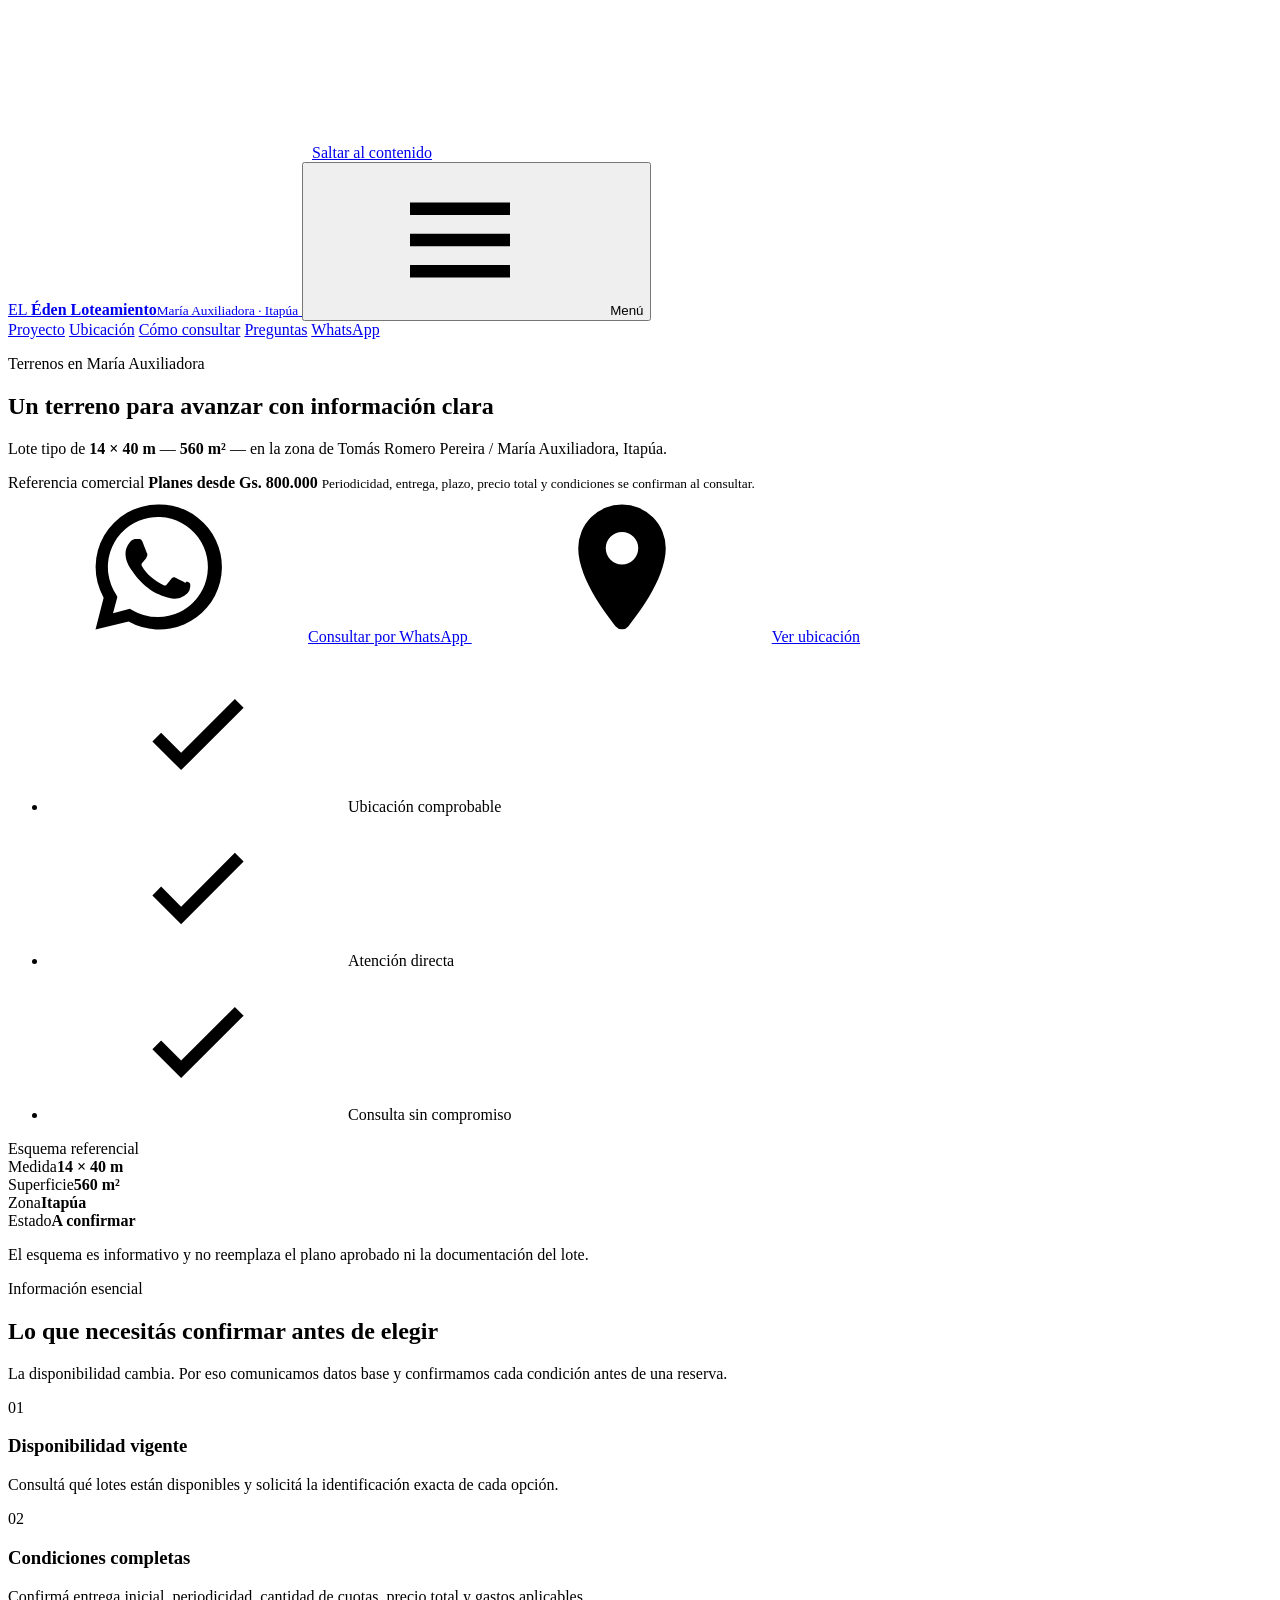
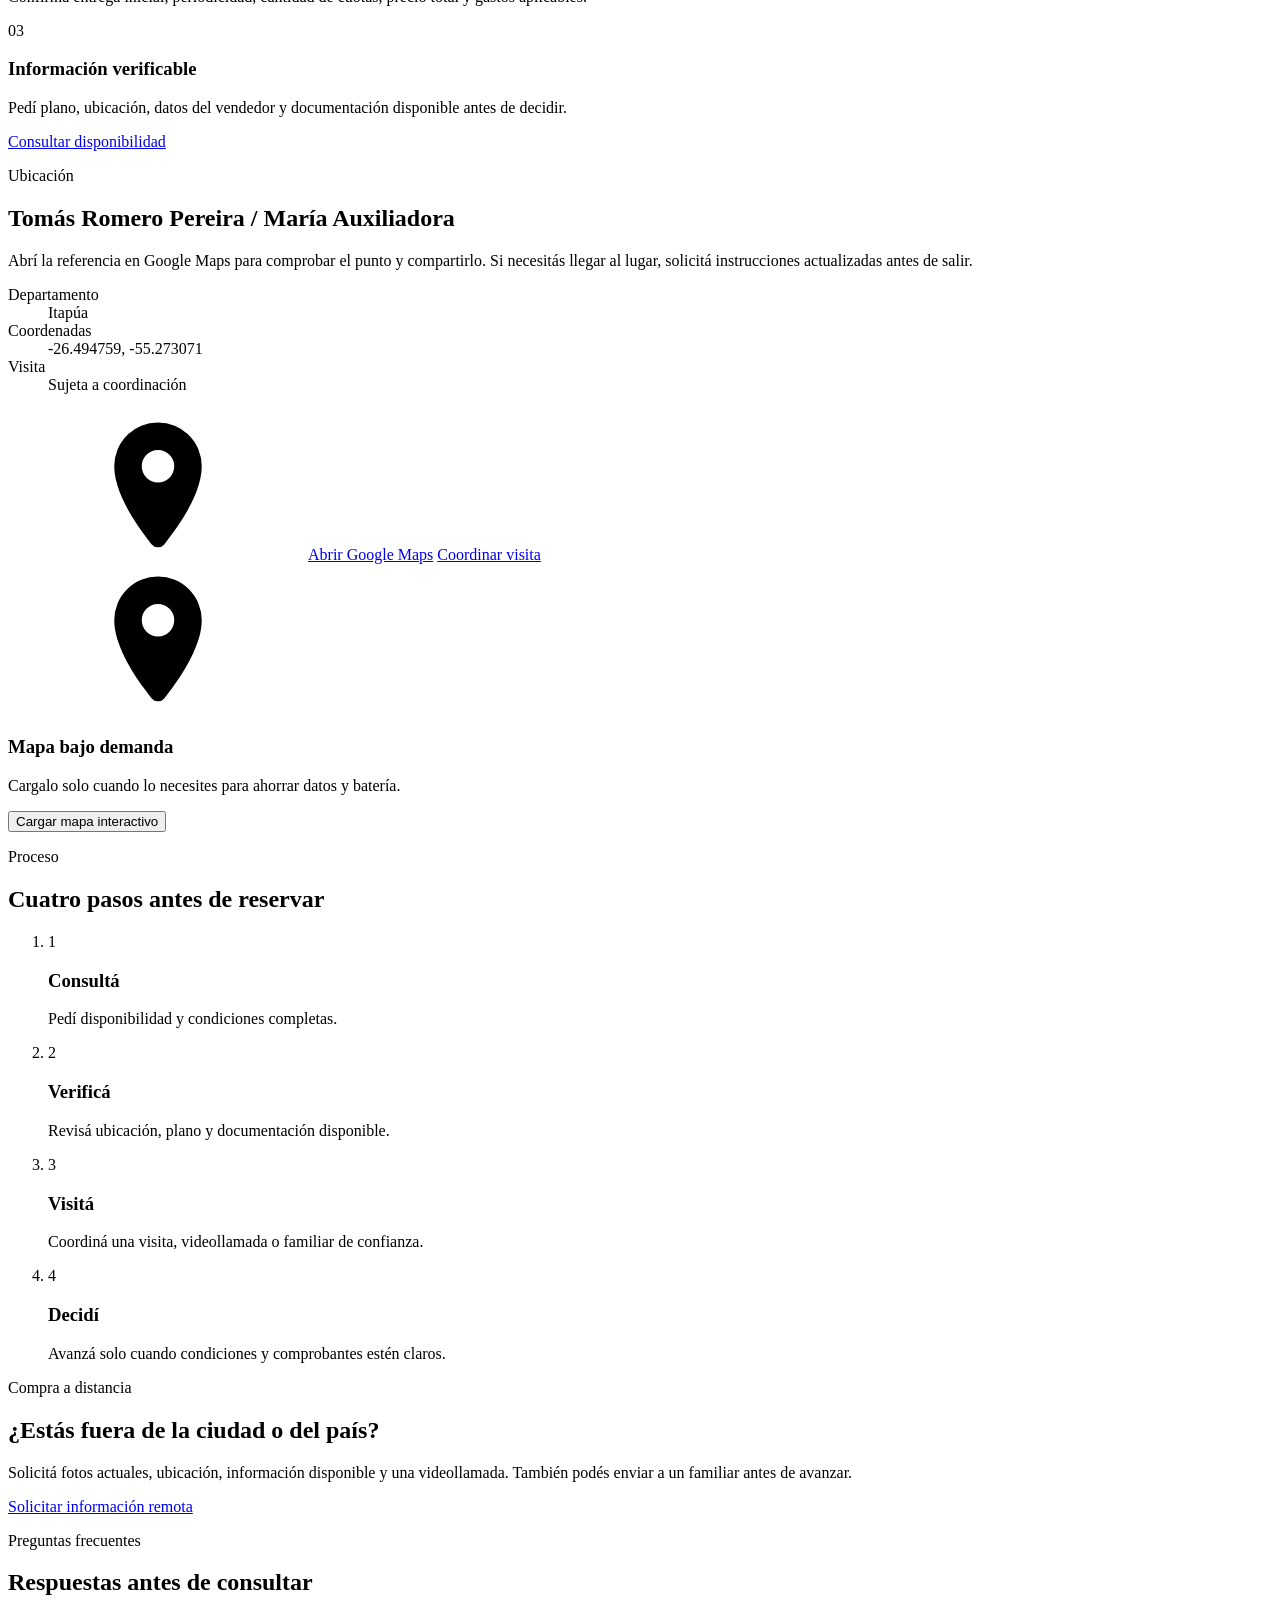
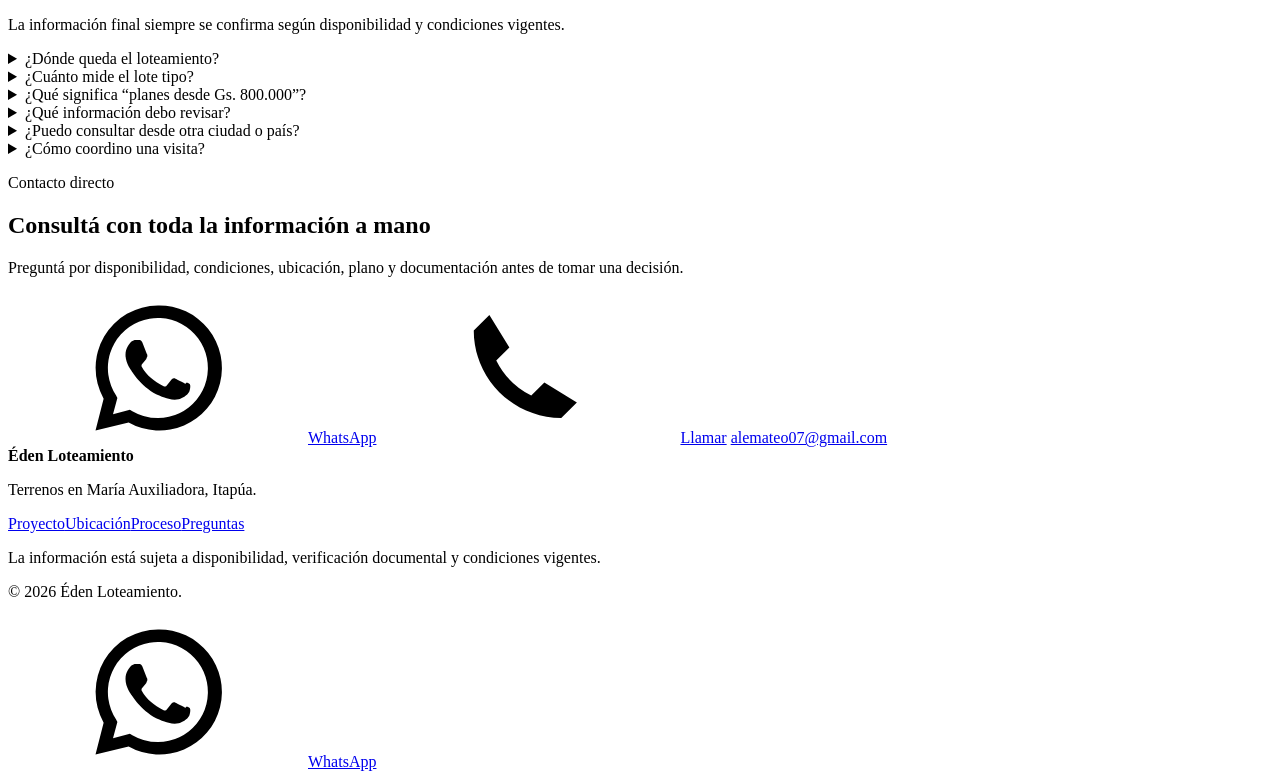
==== public/index.html @ e033dc16 "feat: optimizar landing para SEO y móviles" ====
<!doctype html>
<html lang="es-PY">
<head>
  <meta charset="utf-8">
  <meta name="viewport" content="width=device-width, initial-scale=1, viewport-fit=cover">
  <title>Terrenos en María Auxiliadora | Éden Loteamiento</title>
  <meta name="description" content="Terrenos de 14 × 40 m en María Auxiliadora, Itapúa. Consultá ubicación, disponibilidad y planes de referencia desde Gs. 800.000.">
  <meta name="robots" content="index,follow,max-image-preview:large">
  <link rel="canonical" href="https://edenloteamientos.com/">
  <meta name="theme-color" content="#123f2a">
  <meta name="color-scheme" content="light">

  <meta property="og:type" content="website">
  <meta property="og:locale" content="es_PY">
  <meta property="og:site_name" content="Éden Loteamiento">
  <meta property="og:title" content="Terrenos en María Auxiliadora | Éden Loteamiento">
  <meta property="og:description" content="Lotes de 14 × 40 m en Itapúa. Consultá ubicación, disponibilidad y condiciones comerciales.">
  <meta property="og:url" content="https://edenloteamientos.com/">
  <meta property="og:image" content="https://edenloteamientos.com/assets/img/og-eden-loteamiento.jpg">
  <meta property="og:image:secure_url" content="https://edenloteamientos.com/assets/img/og-eden-loteamiento.jpg">
  <meta property="og:image:type" content="image/jpeg">
  <meta property="og:image:width" content="1200">
  <meta property="og:image:height" content="630">
  <meta property="og:image:alt" content="Éden Loteamiento: terrenos en María Auxiliadora de 14 × 40 m">

  <meta name="twitter:card" content="summary_large_image">
  <meta name="twitter:title" content="Terrenos en María Auxiliadora | Éden Loteamiento">
  <meta name="twitter:description" content="Lotes de 14 × 40 m en Itapúa. Consultá ubicación, disponibilidad y condiciones.">
  <meta name="twitter:image" content="https://edenloteamientos.com/assets/img/og-eden-loteamiento.jpg">
  <meta name="twitter:image:alt" content="Éden Loteamiento: terrenos en María Auxiliadora de 14 × 40 m">

  <link rel="manifest" href="/site.webmanifest">
  <link rel="icon" type="image/svg+xml" href="data:image/svg+xml,%3Csvg xmlns='http://www.w3.org/2000/svg' viewBox='0 0 64 64'%3E%3Crect width='64' height='64' rx='14' fill='%23fffaf2'/%3E%3Cpath d='M14 45h36M17 37c9-4 21-4 30 0M24 29c5-8 14-10 23-8-2 11-10 19-23 8Z' fill='none' stroke='%231f6b3a' stroke-width='4' stroke-linecap='round'/%3E%3Ctext x='32' y='25' text-anchor='middle' font-size='16' font-family='Arial' font-weight='700' fill='%23123f2a'%3EEL%3C/text%3E%3C/svg%3E">
  <link rel="stylesheet" href="/assets/css/styles.20260722.css">
  <script src="/assets/js/main.20260722.js" defer></script>

  <script type="application/ld+json">
  {
    "@context": "https://schema.org",
    "@type": "RealEstateAgent",
    "@id": "https://edenloteamientos.com/#business",
    "name": "Éden Loteamiento",
    "url": "https://edenloteamientos.com/",
    "image": "https://edenloteamientos.com/assets/img/og-eden-loteamiento.jpg",
    "telephone": "+595971141032",
    "email": "alemateo07@gmail.com",
    "areaServed": {
      "@type": "City",
      "name": "María Auxiliadora, Itapúa, Paraguay"
    },
    "address": {
      "@type": "PostalAddress",
      "addressLocality": "María Auxiliadora",
      "addressRegion": "Itapúa",
      "addressCountry": "PY"
    },
    "geo": {
      "@type": "GeoCoordinates",
      "latitude": -26.494759,
      "longitude": -55.273071
    },
    "hasMap": "https://maps.app.goo.gl/tpnS1MzXkLu2Yi1o7",
    "description": "Terrenos en María Auxiliadora, Itapúa, con lote tipo de 14 × 40 m. Disponibilidad y condiciones sujetas a confirmación."
  }
  </script>
  <script type="application/ld+json">
  {
    "@context": "https://schema.org",
    "@type": "FAQPage",
    "mainEntity": [
      {
        "@type": "Question",
        "name": "¿Dónde queda el loteamiento?",
        "acceptedAnswer": {"@type": "Answer", "text": "En la zona de Tomás Romero Pereira / María Auxiliadora, Itapúa. La referencia puede comprobarse en Google Maps."}
      },
      {
        "@type": "Question",
        "name": "¿Cuánto mide el lote tipo?",
        "acceptedAnswer": {"@type": "Answer", "text": "El lote tipo comunicado mide 14 × 40 m, equivalente a 560 m²."}
      },
      {
        "@type": "Question",
        "name": "¿Qué significa planes desde Gs. 800.000?",
        "acceptedAnswer": {"@type": "Answer", "text": "Es una referencia comercial. Periodicidad, entrega inicial, plazo, precio total y condiciones vigentes se confirman antes de reservar."}
      },
      {
        "@type": "Question",
        "name": "¿Puedo consultar desde otra ciudad o país?",
        "acceptedAnswer": {"@type": "Answer", "text": "Sí. Se puede solicitar ubicación, fotos, información disponible y coordinar una videollamada o visita de un familiar."}
      }
    ]
  }
  </script>
</head>
<body>
  <svg class="icon-sprite" aria-hidden="true" focusable="false">
    <symbol id="icon-chat" viewBox="0 0 24 24"><path d="M12 2a10 10 0 0 0-8.7 14.9L2 22l5.3-1.3A10 10 0 1 0 12 2Zm0 18a8 8 0 0 1-4.1-1.1l-.4-.2-2.7.7.7-2.6-.2-.4A8 8 0 1 1 12 20Zm4.4-5.5c-.2-.1-1.4-.7-1.6-.8-.2-.1-.4-.1-.6.1l-.8 1c-.1.2-.3.2-.5.1-1.6-.8-2.7-1.7-3.5-3.1-.1-.2 0-.4.1-.5l.6-.7c.1-.2.1-.3.2-.5 0-.1 0-.3-.1-.4l-.7-1.8c-.2-.4-.4-.4-.6-.4h-.5c-.2 0-.4.1-.7.3-.2.3-.9.9-.9 2.1 0 1.3.9 2.5 1 2.6.1.2 1.8 2.8 4.4 3.9.6.3 1.1.4 1.5.5.6.2 1.1.2 1.6.1.5-.1 1.4-.6 1.7-1.2.2-.6.2-1.1.1-1.2 0-.1-.2-.2-.5-.3Z"/></symbol>
    <symbol id="icon-pin" viewBox="0 0 24 24"><path d="M12 2a7 7 0 0 0-7 7c0 5.2 5.3 11.6 6 12.5a1.3 1.3 0 0 0 2 0c.7-.9 6-7.3 6-12.5a7 7 0 0 0-7-7Zm0 9.6A2.6 2.6 0 1 1 12 6.4a2.6 2.6 0 0 1 0 5.2Z"/></symbol>
    <symbol id="icon-phone" viewBox="0 0 24 24"><path d="m6.6 10.8 2.1-2.1L5.5 3.5 3 6c0 7.7 6.3 14 14 14l2.5-2.5-5.2-3.2-2.1 2.1a12.5 12.5 0 0 1-5.6-5.6Z"/></symbol>
    <symbol id="icon-menu" viewBox="0 0 24 24"><path d="M4 6h16v2H4V6Zm0 5h16v2H4v-2Zm0 5h16v2H4v-2Z"/></symbol>
    <symbol id="icon-check" viewBox="0 0 24 24"><path d="m9.3 17.3-4.6-4.6 1.4-1.4 3.2 3.2 8.6-8.6 1.4 1.4-10 10Z"/></symbol>
  </svg>

  <a class="skip-link" href="#contenido">Saltar al contenido</a>

  <header class="site-header">
    <div class="container header-row">
      <a class="brand" href="#inicio" aria-label="Éden Loteamiento, ir al inicio">
        <span class="brand-mark" aria-hidden="true">EL</span>
        <span><strong>Éden Loteamiento</strong><small>María Auxiliadora · Itapúa</small></span>
      </a>
      <button class="menu-toggle" type="button" aria-expanded="false" aria-controls="site-nav">
        <svg aria-hidden="true"><use href="#icon-menu"></use></svg><span>Menú</span>
      </button>
      <nav class="site-nav" id="site-nav" aria-label="Navegación principal">
        <a href="#proyecto">Proyecto</a>
        <a href="#ubicacion">Ubicación</a>
        <a href="#proceso">Cómo consultar</a>
        <a href="#faq">Preguntas</a>
        <a class="nav-cta" href="https://wa.me/595971141032?text=Hola%2C%20quiero%20consultar%20por%20los%20terrenos%20de%20%C3%89den%20Loteamiento." target="_blank" rel="noopener noreferrer" data-track="whatsapp_header">WhatsApp</a>
      </nav>
    </div>
  </header>

  <main id="contenido">
    <section class="hero" id="inicio">
      <div class="container hero-grid">
        <div class="hero-copy">
          <p class="eyebrow">Terrenos en María Auxiliadora</p>
          <h1>Un terreno para avanzar con información clara</h1>
          <p class="hero-lead">Lote tipo de <strong>14 × 40 m</strong> — <strong>560 m²</strong> — en la zona de Tomás Romero Pereira / María Auxiliadora, Itapúa.</p>
          <div class="price-note">
            <span>Referencia comercial</span>
            <strong>Planes desde Gs. 800.000</strong>
            <small>Periodicidad, entrega, plazo, precio total y condiciones se confirman al consultar.</small>
          </div>
          <div class="actions">
            <a class="btn btn-primary" href="https://wa.me/595971141032?text=Hola%2C%20quiero%20consultar%20disponibilidad%2C%20ubicaci%C3%B3n%20y%20condiciones%20de%20los%20terrenos%20de%20%C3%89den%20Loteamiento." target="_blank" rel="noopener noreferrer" data-track="whatsapp_hero">
              <svg aria-hidden="true"><use href="#icon-chat"></use></svg>Consultar por WhatsApp
            </a>
            <a class="btn btn-secondary" href="https://maps.app.goo.gl/tpnS1MzXkLu2Yi1o7" target="_blank" rel="noopener noreferrer" data-track="maps_hero">
              <svg aria-hidden="true"><use href="#icon-pin"></use></svg>Ver ubicación
            </a>
          </div>
          <ul class="trust-inline" aria-label="Ventajas de la consulta">
            <li><svg aria-hidden="true"><use href="#icon-check"></use></svg>Ubicación comprobable</li>
            <li><svg aria-hidden="true"><use href="#icon-check"></use></svg>Atención directa</li>
            <li><svg aria-hidden="true"><use href="#icon-check"></use></svg>Consulta sin compromiso</li>
          </ul>
        </div>

        <aside class="project-card" aria-label="Ficha rápida del proyecto">
          <div class="parcel-plan" aria-hidden="true">
            <span class="parcel-label">Esquema referencial</span>
          </div>
          <div class="project-facts">
            <div><span>Medida</span><strong>14 × 40 m</strong></div>
            <div><span>Superficie</span><strong>560 m²</strong></div>
            <div><span>Zona</span><strong>Itapúa</strong></div>
            <div><span>Estado</span><strong>A confirmar</strong></div>
          </div>
          <p>El esquema es informativo y no reemplaza el plano aprobado ni la documentación del lote.</p>
        </aside>
      </div>
    </section>

    <section class="section deferred-section" id="proyecto" aria-labelledby="proyecto-title">
      <div class="container">
        <div class="section-heading">
          <p class="eyebrow">Información esencial</p>
          <h2 id="proyecto-title">Lo que necesitás confirmar antes de elegir</h2>
          <p>La disponibilidad cambia. Por eso comunicamos datos base y confirmamos cada condición antes de una reserva.</p>
        </div>
        <div class="feature-grid">
          <article class="feature-card">
            <span class="step-number">01</span>
            <h3>Disponibilidad vigente</h3>
            <p>Consultá qué lotes están disponibles y solicitá la identificación exacta de cada opción.</p>
          </article>
          <article class="feature-card">
            <span class="step-number">02</span>
            <h3>Condiciones completas</h3>
            <p>Confirmá entrega inicial, periodicidad, cantidad de cuotas, precio total y gastos aplicables.</p>
          </article>
          <article class="feature-card">
            <span class="step-number">03</span>
            <h3>Información verificable</h3>
            <p>Pedí plano, ubicación, datos del vendedor y documentación disponible antes de decidir.</p>
          </article>
        </div>
        <div class="center-action">
          <a class="btn btn-primary" href="https://wa.me/595971141032?text=Hola%2C%20quiero%20conocer%20la%20disponibilidad%20vigente%20y%20las%20condiciones%20completas%20de%20los%20lotes." target="_blank" rel="noopener noreferrer" data-track="whatsapp_availability">Consultar disponibilidad</a>
        </div>
      </div>
    </section>

    <section class="section section-soft deferred-section" id="ubicacion" aria-labelledby="ubicacion-title">
      <div class="container location-grid">
        <div>
          <p class="eyebrow">Ubicación</p>
          <h2 id="ubicacion-title">Tomás Romero Pereira / María Auxiliadora</h2>
          <p class="section-copy">Abrí la referencia en Google Maps para comprobar el punto y compartirlo. Si necesitás llegar al lugar, solicitá instrucciones actualizadas antes de salir.</p>
          <dl class="fact-list">
            <div><dt>Departamento</dt><dd>Itapúa</dd></div>
            <div><dt>Coordenadas</dt><dd>-26.494759, -55.273071</dd></div>
            <div><dt>Visita</dt><dd>Sujeta a coordinación</dd></div>
          </dl>
          <div class="actions">
            <a class="btn btn-secondary" href="https://maps.app.goo.gl/tpnS1MzXkLu2Yi1o7" target="_blank" rel="noopener noreferrer" data-track="maps_location"><svg aria-hidden="true"><use href="#icon-pin"></use></svg>Abrir Google Maps</a>
            <a class="btn btn-outline" href="https://wa.me/595971141032?text=Hola%2C%20quiero%20coordinar%20una%20visita%20a%20%C3%89den%20Loteamiento." target="_blank" rel="noopener noreferrer" data-track="whatsapp_visit">Coordinar visita</a>
          </div>
        </div>
        <div class="map-shell" data-map-shell>
          <div class="map-placeholder">
            <svg aria-hidden="true"><use href="#icon-pin"></use></svg>
            <h3>Mapa bajo demanda</h3>
            <p>Cargalo solo cuando lo necesites para ahorrar datos y batería.</p>
            <button class="btn btn-secondary" type="button" data-load-map>Cargar mapa interactivo</button>
            <noscript><a href="https://maps.app.goo.gl/tpnS1MzXkLu2Yi1o7">Abrir ubicación en Google Maps</a></noscript>
          </div>
        </div>
      </div>
    </section>

    <section class="section deferred-section" id="proceso" aria-labelledby="proceso-title">
      <div class="container">
        <div class="section-heading">
          <p class="eyebrow">Proceso</p>
          <h2 id="proceso-title">Cuatro pasos antes de reservar</h2>
        </div>
        <ol class="process-grid">
          <li><span>1</span><div><h3>Consultá</h3><p>Pedí disponibilidad y condiciones completas.</p></div></li>
          <li><span>2</span><div><h3>Verificá</h3><p>Revisá ubicación, plano y documentación disponible.</p></div></li>
          <li><span>3</span><div><h3>Visitá</h3><p>Coordiná una visita, videollamada o familiar de confianza.</p></div></li>
          <li><span>4</span><div><h3>Decidí</h3><p>Avanzá solo cuando condiciones y comprobantes estén claros.</p></div></li>
        </ol>
      </div>
    </section>

    <section class="section section-dark deferred-section" aria-labelledby="remote-title">
      <div class="container remote-grid">
        <div>
          <p class="eyebrow eyebrow-light">Compra a distancia</p>
          <h2 id="remote-title">¿Estás fuera de la ciudad o del país?</h2>
          <p>Solicitá fotos actuales, ubicación, información disponible y una videollamada. También podés enviar a un familiar antes de avanzar.</p>
        </div>
        <a class="btn btn-light" href="https://wa.me/595971141032?text=Hola%2C%20estoy%20fuera%20de%20la%20ciudad%20y%20quiero%20solicitar%20fotos%20actuales%2C%20ubicaci%C3%B3n%20e%20informaci%C3%B3n%20disponible." target="_blank" rel="noopener noreferrer" data-track="whatsapp_remote">Solicitar información remota</a>
      </div>
    </section>

    <section class="section section-soft deferred-section" id="faq" aria-labelledby="faq-title">
      <div class="container faq-layout">
        <div class="section-heading section-heading-left">
          <p class="eyebrow">Preguntas frecuentes</p>
          <h2 id="faq-title">Respuestas antes de consultar</h2>
          <p>La información final siempre se confirma según disponibilidad y condiciones vigentes.</p>
        </div>
        <div class="faq-list">
          <details>
            <summary>¿Dónde queda el loteamiento?</summary>
            <p>En la zona de Tomás Romero Pereira / María Auxiliadora, Itapúa. Podés comprobar la referencia en Google Maps.</p>
          </details>
          <details>
            <summary>¿Cuánto mide el lote tipo?</summary>
            <p>El lote tipo comunicado mide 14 × 40 m, equivalente a 560 m².</p>
          </details>
          <details>
            <summary>¿Qué significa “planes desde Gs. 800.000”?</summary>
            <p>Es una referencia comercial. Periodicidad, entrega inicial, plazo, precio total y demás condiciones se confirman antes de reservar.</p>
          </details>
          <details>
            <summary>¿Qué información debo revisar?</summary>
            <p>Solicitá identificación del lote y vendedor, plano, ubicación, condiciones comerciales, documentación disponible y comprobantes de cada pago.</p>
          </details>
          <details>
            <summary>¿Puedo consultar desde otra ciudad o país?</summary>
            <p>Sí. Podés pedir fotos actuales, datos disponibles y coordinar una videollamada o la visita de un familiar.</p>
          </details>
          <details>
            <summary>¿Cómo coordino una visita?</summary>
            <p>Escribí por WhatsApp para confirmar fecha, punto de encuentro e indicaciones actualizadas.</p>
          </details>
        </div>
      </div>
    </section>

    <section class="section contact-section deferred-section" id="contacto" aria-labelledby="contacto-title">
      <div class="container contact-card">
        <div>
          <p class="eyebrow">Contacto directo</p>
          <h2 id="contacto-title">Consultá con toda la información a mano</h2>
          <p>Preguntá por disponibilidad, condiciones, ubicación, plano y documentación antes de tomar una decisión.</p>
        </div>
        <div class="contact-actions">
          <a class="btn btn-primary" href="https://wa.me/595971141032?text=Hola%2C%20quiero%20consultar%20por%20%C3%89den%20Loteamiento.%20Necesito%20disponibilidad%2C%20condiciones%2C%20ubicaci%C3%B3n%20y%20documentaci%C3%B3n%20disponible." target="_blank" rel="noopener noreferrer" data-track="whatsapp_contact"><svg aria-hidden="true"><use href="#icon-chat"></use></svg>WhatsApp</a>
          <a class="btn btn-outline" href="tel:+595971141032" data-track="phone_contact"><svg aria-hidden="true"><use href="#icon-phone"></use></svg>Llamar</a>
          <a class="text-link" href="mailto:alemateo07@gmail.com?subject=Consulta%20por%20%C3%89den%20Loteamiento" data-track="email_contact">alemateo07@gmail.com</a>
        </div>
      </div>
    </section>
  </main>

  <footer class="site-footer">
    <div class="container footer-grid">
      <div><strong>Éden Loteamiento</strong><p>Terrenos en María Auxiliadora, Itapúa.</p></div>
      <nav aria-label="Enlaces del pie">
        <a href="#proyecto">Proyecto</a><a href="#ubicacion">Ubicación</a><a href="#proceso">Proceso</a><a href="#faq">Preguntas</a>
      </nav>
      <div><p>La información está sujeta a disponibilidad, verificación documental y condiciones vigentes.</p><p>© <span data-year>2026</span> Éden Loteamiento.</p></div>
    </div>
  </footer>

  <a class="floating-whatsapp" href="https://wa.me/595971141032?text=Hola%2C%20quiero%20consultar%20por%20%C3%89den%20Loteamiento." target="_blank" rel="noopener noreferrer" aria-label="Consultar por WhatsApp" data-track="whatsapp_floating">
    <svg aria-hidden="true"><use href="#icon-chat"></use></svg><span>WhatsApp</span>
  </a>
</body>
</html>
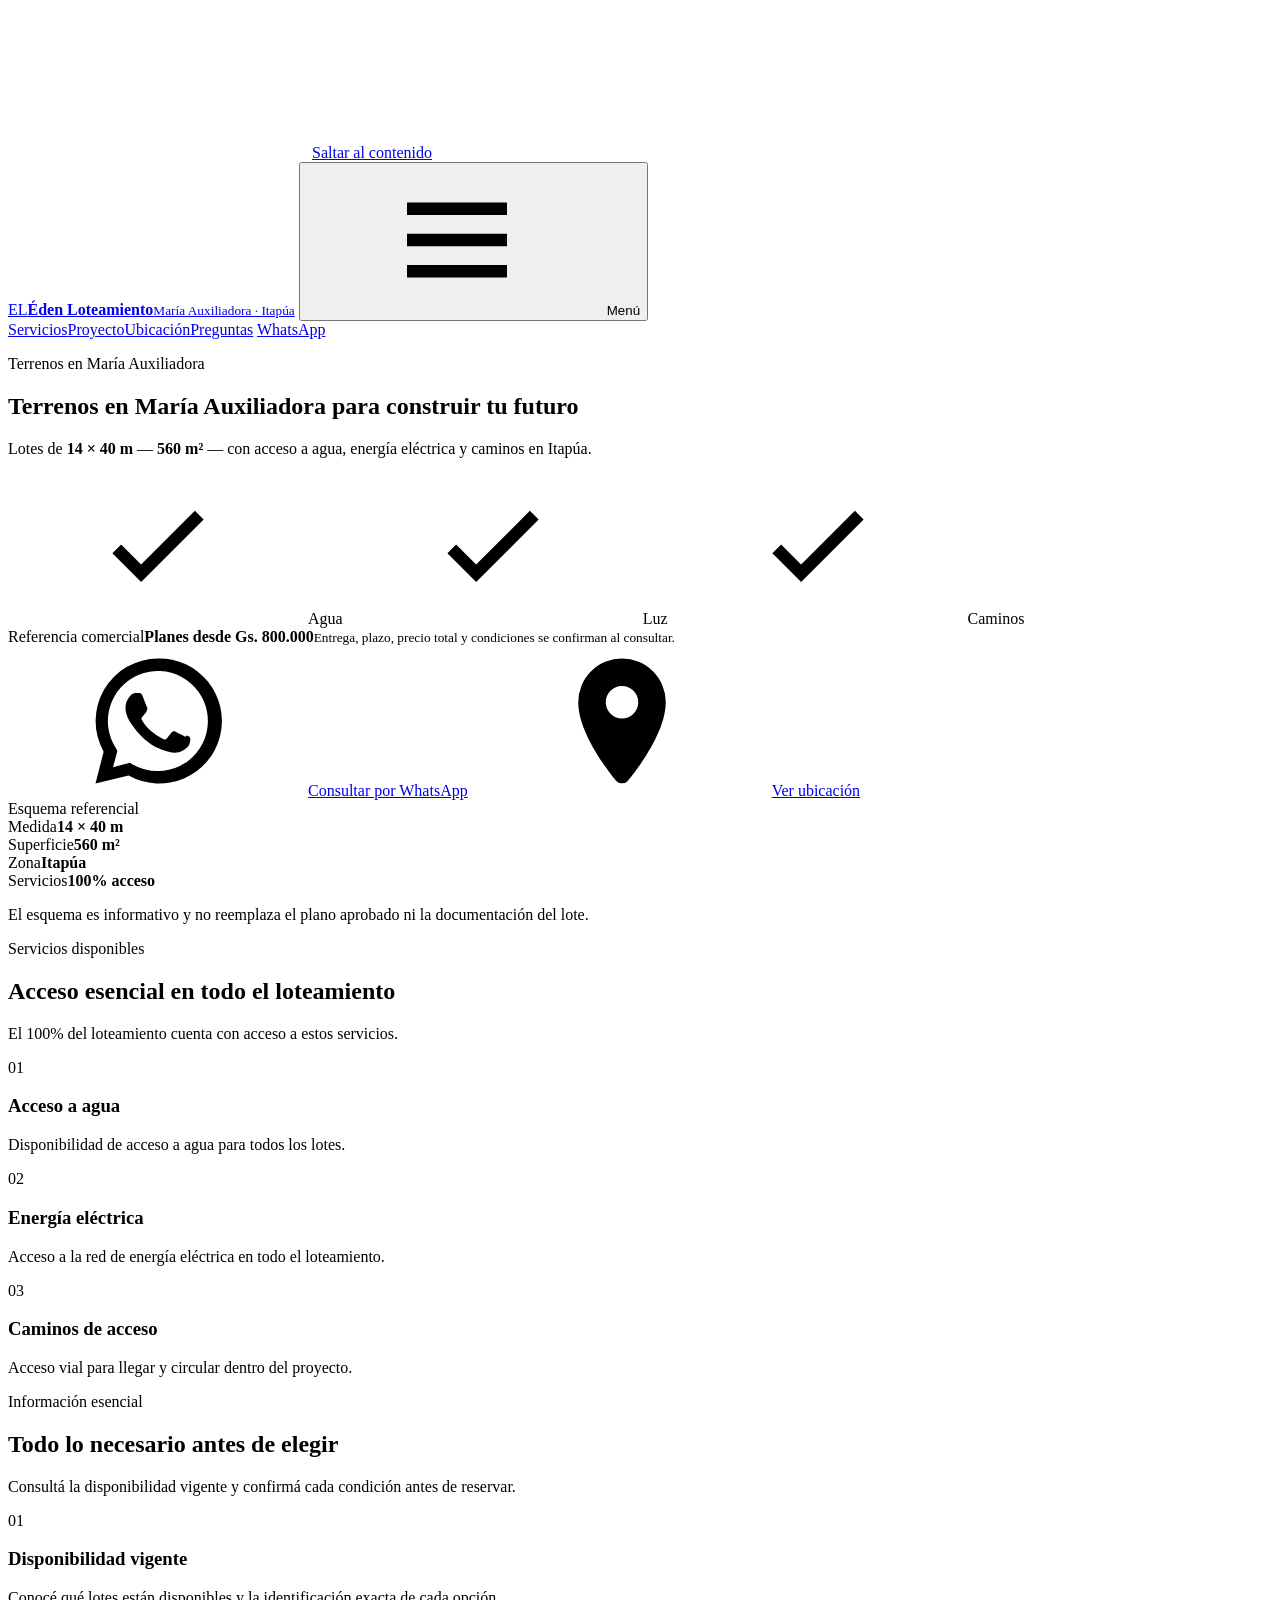
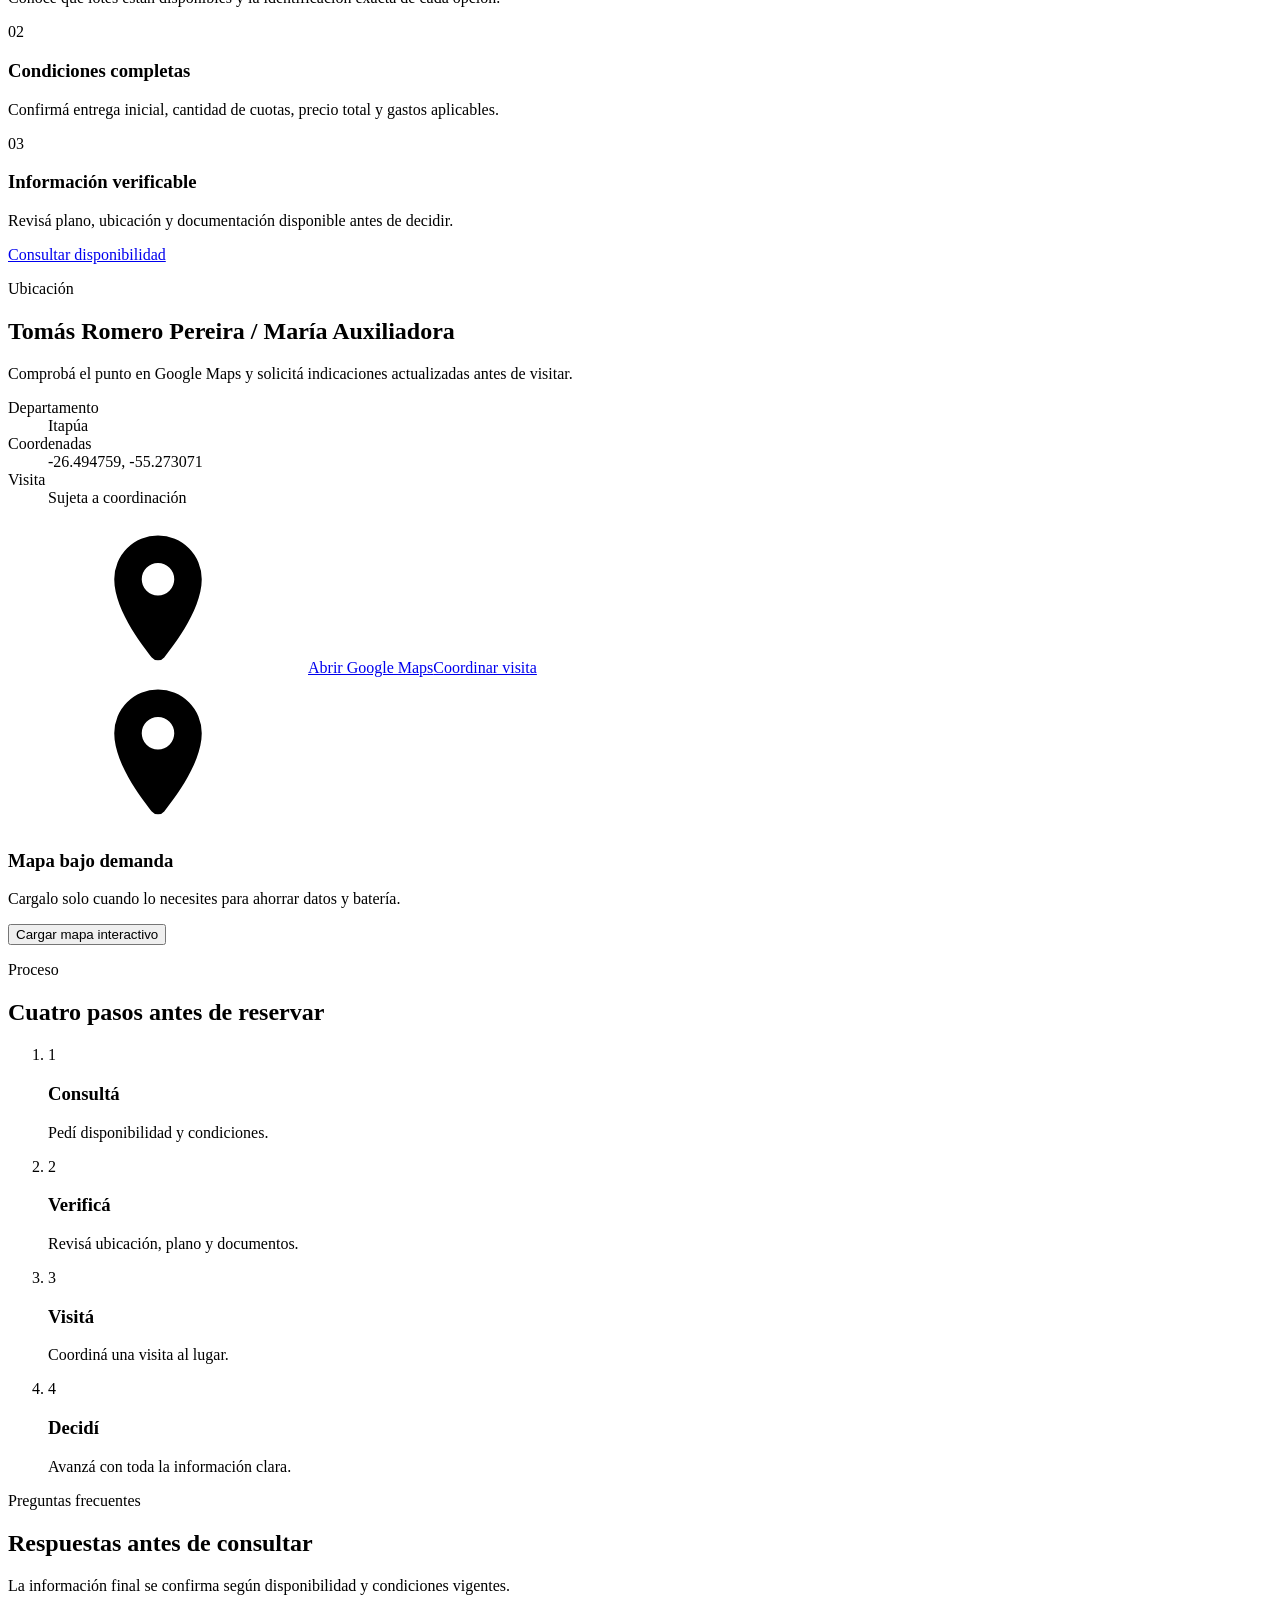
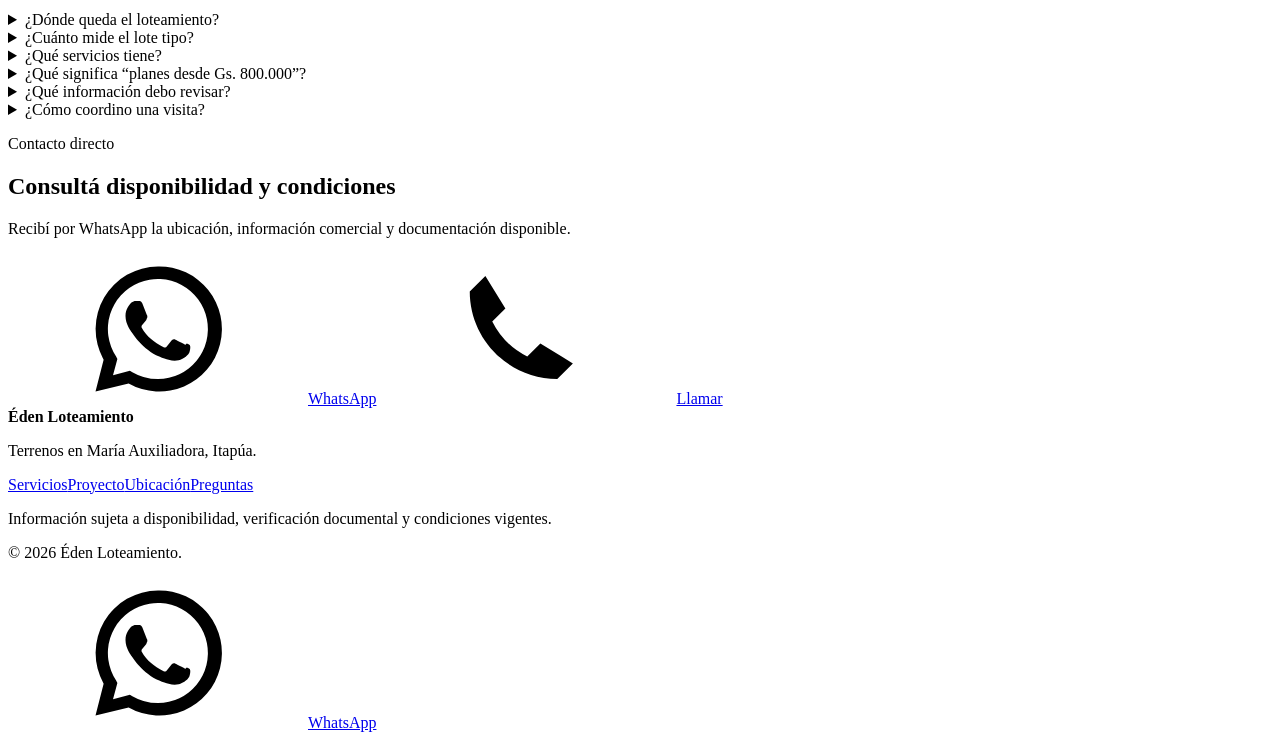
==== commit abeaaf0b: "fix: completar SEO UI y CSP de Cloudflare" ====
--- a/public/index.html
+++ b/public/index.html
@@ -4,17 +4,16 @@
   <meta charset="utf-8">
   <meta name="viewport" content="width=device-width, initial-scale=1, viewport-fit=cover">
   <title>Terrenos en María Auxiliadora | Éden Loteamiento</title>
-  <meta name="description" content="Terrenos de 14 × 40 m en María Auxiliadora, Itapúa. Consultá ubicación, disponibilidad y planes de referencia desde Gs. 800.000.">
+  <meta name="description" content="Terrenos de 14 × 40 m en María Auxiliadora, Itapúa, con acceso a agua, energía eléctrica y caminos. Planes de referencia desde Gs. 800.000.">
   <meta name="robots" content="index,follow,max-image-preview:large">
   <link rel="canonical" href="https://edenloteamientos.com/">
   <meta name="theme-color" content="#123f2a">
   <meta name="color-scheme" content="light">
-
   <meta property="og:type" content="website">
   <meta property="og:locale" content="es_PY">
   <meta property="og:site_name" content="Éden Loteamiento">
   <meta property="og:title" content="Terrenos en María Auxiliadora | Éden Loteamiento">
-  <meta property="og:description" content="Lotes de 14 × 40 m en Itapúa. Consultá ubicación, disponibilidad y condiciones comerciales.">
+  <meta property="og:description" content="Lotes de 14 × 40 m con acceso a agua, luz y caminos en María Auxiliadora, Itapúa.">
   <meta property="og:url" content="https://edenloteamientos.com/">
   <meta property="og:image" content="https://edenloteamientos.com/assets/img/og-eden-loteamiento.jpg">
   <meta property="og:image:secure_url" content="https://edenloteamientos.com/assets/img/og-eden-loteamiento.jpg">
@@ -22,18 +21,15 @@
   <meta property="og:image:width" content="1200">
   <meta property="og:image:height" content="630">
   <meta property="og:image:alt" content="Éden Loteamiento: terrenos en María Auxiliadora de 14 × 40 m">
-
   <meta name="twitter:card" content="summary_large_image">
   <meta name="twitter:title" content="Terrenos en María Auxiliadora | Éden Loteamiento">
-  <meta name="twitter:description" content="Lotes de 14 × 40 m en Itapúa. Consultá ubicación, disponibilidad y condiciones.">
+  <meta name="twitter:description" content="Lotes de 14 × 40 m con acceso a agua, luz y caminos en Itapúa.">
   <meta name="twitter:image" content="https://edenloteamientos.com/assets/img/og-eden-loteamiento.jpg">
   <meta name="twitter:image:alt" content="Éden Loteamiento: terrenos en María Auxiliadora de 14 × 40 m">
-
   <link rel="manifest" href="/site.webmanifest">
   <link rel="icon" type="image/svg+xml" href="data:image/svg+xml,%3Csvg xmlns='http://www.w3.org/2000/svg' viewBox='0 0 64 64'%3E%3Crect width='64' height='64' rx='14' fill='%23fffaf2'/%3E%3Cpath d='M14 45h36M17 37c9-4 21-4 30 0M24 29c5-8 14-10 23-8-2 11-10 19-23 8Z' fill='none' stroke='%231f6b3a' stroke-width='4' stroke-linecap='round'/%3E%3Ctext x='32' y='25' text-anchor='middle' font-size='16' font-family='Arial' font-weight='700' fill='%23123f2a'%3EEL%3C/text%3E%3C/svg%3E">
-  <link rel="stylesheet" href="/assets/css/styles.20260722.css">
+  <link rel="stylesheet" href="/assets/css/styles.20260722b.css">
   <script src="/assets/js/main.20260722.js" defer></script>
-
   <script type="application/ld+json">
   {
     "@context": "https://schema.org",
@@ -43,24 +39,11 @@
     "url": "https://edenloteamientos.com/",
     "image": "https://edenloteamientos.com/assets/img/og-eden-loteamiento.jpg",
     "telephone": "+595971141032",
-    "email": "alemateo07@gmail.com",
-    "areaServed": {
-      "@type": "City",
-      "name": "María Auxiliadora, Itapúa, Paraguay"
-    },
-    "address": {
-      "@type": "PostalAddress",
-      "addressLocality": "María Auxiliadora",
-      "addressRegion": "Itapúa",
-      "addressCountry": "PY"
-    },
-    "geo": {
-      "@type": "GeoCoordinates",
-      "latitude": -26.494759,
-      "longitude": -55.273071
-    },
+    "areaServed": {"@type": "City", "name": "María Auxiliadora, Itapúa, Paraguay"},
+    "address": {"@type": "PostalAddress", "addressLocality": "María Auxiliadora", "addressRegion": "Itapúa", "addressCountry": "PY"},
+    "geo": {"@type": "GeoCoordinates", "latitude": -26.494759, "longitude": -55.273071},
     "hasMap": "https://maps.app.goo.gl/tpnS1MzXkLu2Yi1o7",
-    "description": "Terrenos en María Auxiliadora, Itapúa, con lote tipo de 14 × 40 m. Disponibilidad y condiciones sujetas a confirmación."
+    "description": "Terrenos de 14 × 40 m en María Auxiliadora, Itapúa, con acceso a agua, energía eléctrica y caminos."
   }
   </script>
   <script type="application/ld+json">
@@ -68,26 +51,10 @@
     "@context": "https://schema.org",
     "@type": "FAQPage",
     "mainEntity": [
-      {
-        "@type": "Question",
-        "name": "¿Dónde queda el loteamiento?",
-        "acceptedAnswer": {"@type": "Answer", "text": "En la zona de Tomás Romero Pereira / María Auxiliadora, Itapúa. La referencia puede comprobarse en Google Maps."}
-      },
-      {
-        "@type": "Question",
-        "name": "¿Cuánto mide el lote tipo?",
-        "acceptedAnswer": {"@type": "Answer", "text": "El lote tipo comunicado mide 14 × 40 m, equivalente a 560 m²."}
-      },
-      {
-        "@type": "Question",
-        "name": "¿Qué significa planes desde Gs. 800.000?",
-        "acceptedAnswer": {"@type": "Answer", "text": "Es una referencia comercial. Periodicidad, entrega inicial, plazo, precio total y condiciones vigentes se confirman antes de reservar."}
-      },
-      {
-        "@type": "Question",
-        "name": "¿Puedo consultar desde otra ciudad o país?",
-        "acceptedAnswer": {"@type": "Answer", "text": "Sí. Se puede solicitar ubicación, fotos, información disponible y coordinar una videollamada o visita de un familiar."}
-      }
+      {"@type": "Question", "name": "¿Dónde queda el loteamiento?", "acceptedAnswer": {"@type": "Answer", "text": "En la zona de Tomás Romero Pereira / María Auxiliadora, Itapúa. La referencia puede comprobarse en Google Maps."}},
+      {"@type": "Question", "name": "¿Cuánto mide el lote tipo?", "acceptedAnswer": {"@type": "Answer", "text": "El lote tipo comunicado mide 14 × 40 m, equivalente a 560 m²."}},
+      {"@type": "Question", "name": "¿Qué servicios tiene el loteamiento?", "acceptedAnswer": {"@type": "Answer", "text": "El 100% del loteamiento cuenta con acceso a agua, energía eléctrica y caminos."}},
+      {"@type": "Question", "name": "¿Qué significa planes desde Gs. 800.000?", "acceptedAnswer": {"@type": "Answer", "text": "Es una referencia comercial. Periodicidad, entrega inicial, plazo, precio total y condiciones vigentes se confirman antes de reservar."}}
     ]
   }
   </script>
@@ -100,218 +67,97 @@
     <symbol id="icon-menu" viewBox="0 0 24 24"><path d="M4 6h16v2H4V6Zm0 5h16v2H4v-2Zm0 5h16v2H4v-2Z"/></symbol>
     <symbol id="icon-check" viewBox="0 0 24 24"><path d="m9.3 17.3-4.6-4.6 1.4-1.4 3.2 3.2 8.6-8.6 1.4 1.4-10 10Z"/></symbol>
   </svg>
-
   <a class="skip-link" href="#contenido">Saltar al contenido</a>
-
   <header class="site-header">
     <div class="container header-row">
-      <a class="brand" href="#inicio" aria-label="Éden Loteamiento, ir al inicio">
-        <span class="brand-mark" aria-hidden="true">EL</span>
-        <span><strong>Éden Loteamiento</strong><small>María Auxiliadora · Itapúa</small></span>
-      </a>
-      <button class="menu-toggle" type="button" aria-expanded="false" aria-controls="site-nav">
-        <svg aria-hidden="true"><use href="#icon-menu"></use></svg><span>Menú</span>
-      </button>
+      <a class="brand" href="#inicio" aria-label="Éden Loteamiento, ir al inicio"><span class="brand-mark" aria-hidden="true">EL</span><span><strong>Éden Loteamiento</strong><small>María Auxiliadora · Itapúa</small></span></a>
+      <button class="menu-toggle" type="button" aria-expanded="false" aria-controls="site-nav"><svg aria-hidden="true"><use href="#icon-menu"></use></svg><span>Menú</span></button>
       <nav class="site-nav" id="site-nav" aria-label="Navegación principal">
-        <a href="#proyecto">Proyecto</a>
-        <a href="#ubicacion">Ubicación</a>
-        <a href="#proceso">Cómo consultar</a>
-        <a href="#faq">Preguntas</a>
+        <a href="#servicios">Servicios</a><a href="#proyecto">Proyecto</a><a href="#ubicacion">Ubicación</a><a href="#faq">Preguntas</a>
         <a class="nav-cta" href="https://wa.me/595971141032?text=Hola%2C%20quiero%20consultar%20por%20los%20terrenos%20de%20%C3%89den%20Loteamiento." target="_blank" rel="noopener noreferrer" data-track="whatsapp_header">WhatsApp</a>
       </nav>
     </div>
   </header>
-
   <main id="contenido">
     <section class="hero" id="inicio">
       <div class="container hero-grid">
         <div class="hero-copy">
           <p class="eyebrow">Terrenos en María Auxiliadora</p>
-          <h1>Un terreno para avanzar con información clara</h1>
-          <p class="hero-lead">Lote tipo de <strong>14 × 40 m</strong> — <strong>560 m²</strong> — en la zona de Tomás Romero Pereira / María Auxiliadora, Itapúa.</p>
-          <div class="price-note">
-            <span>Referencia comercial</span>
-            <strong>Planes desde Gs. 800.000</strong>
-            <small>Periodicidad, entrega, plazo, precio total y condiciones se confirman al consultar.</small>
+          <h1>Terrenos en María Auxiliadora para construir tu futuro</h1>
+          <p class="hero-lead">Lotes de <strong>14 × 40 m</strong> — <strong>560 m²</strong> — con acceso a agua, energía eléctrica y caminos en Itapúa.</p>
+          <div class="hero-services" aria-label="Servicios disponibles"><span><svg aria-hidden="true"><use href="#icon-check"></use></svg>Agua</span><span><svg aria-hidden="true"><use href="#icon-check"></use></svg>Luz</span><span><svg aria-hidden="true"><use href="#icon-check"></use></svg>Caminos</span></div>
+          <div class="price-note"><span>Referencia comercial</span><strong>Planes desde Gs. 800.000</strong><small>Entrega, plazo, precio total y condiciones se confirman al consultar.</small></div>
+          <div class="actions">
+            <a class="btn btn-primary" href="https://wa.me/595971141032?text=Hola%2C%20quiero%20consultar%20disponibilidad%2C%20ubicaci%C3%B3n%20y%20condiciones%20de%20los%20terrenos%20de%20%C3%89den%20Loteamiento." target="_blank" rel="noopener noreferrer" data-track="whatsapp_hero"><svg aria-hidden="true"><use href="#icon-chat"></use></svg>Consultar por WhatsApp</a>
+            <a class="btn btn-secondary" href="https://maps.app.goo.gl/tpnS1MzXkLu2Yi1o7" target="_blank" rel="noopener noreferrer" data-track="maps_hero"><svg aria-hidden="true"><use href="#icon-pin"></use></svg>Ver ubicación</a>
           </div>
-          <div class="actions">
-            <a class="btn btn-primary" href="https://wa.me/595971141032?text=Hola%2C%20quiero%20consultar%20disponibilidad%2C%20ubicaci%C3%B3n%20y%20condiciones%20de%20los%20terrenos%20de%20%C3%89den%20Loteamiento." target="_blank" rel="noopener noreferrer" data-track="whatsapp_hero">
-              <svg aria-hidden="true"><use href="#icon-chat"></use></svg>Consultar por WhatsApp
-            </a>
-            <a class="btn btn-secondary" href="https://maps.app.goo.gl/tpnS1MzXkLu2Yi1o7" target="_blank" rel="noopener noreferrer" data-track="maps_hero">
-              <svg aria-hidden="true"><use href="#icon-pin"></use></svg>Ver ubicación
-            </a>
-          </div>
-          <ul class="trust-inline" aria-label="Ventajas de la consulta">
-            <li><svg aria-hidden="true"><use href="#icon-check"></use></svg>Ubicación comprobable</li>
-            <li><svg aria-hidden="true"><use href="#icon-check"></use></svg>Atención directa</li>
-            <li><svg aria-hidden="true"><use href="#icon-check"></use></svg>Consulta sin compromiso</li>
-          </ul>
         </div>
-
         <aside class="project-card" aria-label="Ficha rápida del proyecto">
-          <div class="parcel-plan" aria-hidden="true">
-            <span class="parcel-label">Esquema referencial</span>
-          </div>
-          <div class="project-facts">
-            <div><span>Medida</span><strong>14 × 40 m</strong></div>
-            <div><span>Superficie</span><strong>560 m²</strong></div>
-            <div><span>Zona</span><strong>Itapúa</strong></div>
-            <div><span>Estado</span><strong>A confirmar</strong></div>
-          </div>
+          <div class="parcel-plan" aria-hidden="true"><span class="parcel-label">Esquema referencial</span></div>
+          <div class="project-facts"><div><span>Medida</span><strong>14 × 40 m</strong></div><div><span>Superficie</span><strong>560 m²</strong></div><div><span>Zona</span><strong>Itapúa</strong></div><div><span>Servicios</span><strong>100% acceso</strong></div></div>
           <p>El esquema es informativo y no reemplaza el plano aprobado ni la documentación del lote.</p>
         </aside>
       </div>
     </section>
 
+    <section class="section services-section" id="servicios" aria-labelledby="servicios-title">
+      <div class="container">
+        <div class="section-heading"><p class="eyebrow">Servicios disponibles</p><h2 id="servicios-title">Acceso esencial en todo el loteamiento</h2><p>El 100% del loteamiento cuenta con acceso a estos servicios.</p></div>
+        <div class="service-grid">
+          <article class="service-card"><span aria-hidden="true">01</span><h3>Acceso a agua</h3><p>Disponibilidad de acceso a agua para todos los lotes.</p></article>
+          <article class="service-card"><span aria-hidden="true">02</span><h3>Energía eléctrica</h3><p>Acceso a la red de energía eléctrica en todo el loteamiento.</p></article>
+          <article class="service-card"><span aria-hidden="true">03</span><h3>Caminos de acceso</h3><p>Acceso vial para llegar y circular dentro del proyecto.</p></article>
+        </div>
+      </div>
+    </section>
+
     <section class="section deferred-section" id="proyecto" aria-labelledby="proyecto-title">
       <div class="container">
-        <div class="section-heading">
-          <p class="eyebrow">Información esencial</p>
-          <h2 id="proyecto-title">Lo que necesitás confirmar antes de elegir</h2>
-          <p>La disponibilidad cambia. Por eso comunicamos datos base y confirmamos cada condición antes de una reserva.</p>
+        <div class="section-heading"><p class="eyebrow">Información esencial</p><h2 id="proyecto-title">Todo lo necesario antes de elegir</h2><p>Consultá la disponibilidad vigente y confirmá cada condición antes de reservar.</p></div>
+        <div class="feature-grid">
+          <article class="feature-card"><span class="step-number">01</span><h3>Disponibilidad vigente</h3><p>Conocé qué lotes están disponibles y la identificación exacta de cada opción.</p></article>
+          <article class="feature-card"><span class="step-number">02</span><h3>Condiciones completas</h3><p>Confirmá entrega inicial, cantidad de cuotas, precio total y gastos aplicables.</p></article>
+          <article class="feature-card"><span class="step-number">03</span><h3>Información verificable</h3><p>Revisá plano, ubicación y documentación disponible antes de decidir.</p></article>
         </div>
-        <div class="feature-grid">
-          <article class="feature-card">
-            <span class="step-number">01</span>
-            <h3>Disponibilidad vigente</h3>
-            <p>Consultá qué lotes están disponibles y solicitá la identificación exacta de cada opción.</p>
-          </article>
-          <article class="feature-card">
-            <span class="step-number">02</span>
-            <h3>Condiciones completas</h3>
-            <p>Confirmá entrega inicial, periodicidad, cantidad de cuotas, precio total y gastos aplicables.</p>
-          </article>
-          <article class="feature-card">
-            <span class="step-number">03</span>
-            <h3>Información verificable</h3>
-            <p>Pedí plano, ubicación, datos del vendedor y documentación disponible antes de decidir.</p>
-          </article>
-        </div>
-        <div class="center-action">
-          <a class="btn btn-primary" href="https://wa.me/595971141032?text=Hola%2C%20quiero%20conocer%20la%20disponibilidad%20vigente%20y%20las%20condiciones%20completas%20de%20los%20lotes." target="_blank" rel="noopener noreferrer" data-track="whatsapp_availability">Consultar disponibilidad</a>
-        </div>
+        <div class="center-action"><a class="btn btn-primary" href="https://wa.me/595971141032?text=Hola%2C%20quiero%20conocer%20la%20disponibilidad%20vigente%20y%20las%20condiciones%20completas%20de%20los%20lotes." target="_blank" rel="noopener noreferrer" data-track="whatsapp_availability">Consultar disponibilidad</a></div>
       </div>
     </section>
 
     <section class="section section-soft deferred-section" id="ubicacion" aria-labelledby="ubicacion-title">
       <div class="container location-grid">
-        <div>
-          <p class="eyebrow">Ubicación</p>
-          <h2 id="ubicacion-title">Tomás Romero Pereira / María Auxiliadora</h2>
-          <p class="section-copy">Abrí la referencia en Google Maps para comprobar el punto y compartirlo. Si necesitás llegar al lugar, solicitá instrucciones actualizadas antes de salir.</p>
-          <dl class="fact-list">
-            <div><dt>Departamento</dt><dd>Itapúa</dd></div>
-            <div><dt>Coordenadas</dt><dd>-26.494759, -55.273071</dd></div>
-            <div><dt>Visita</dt><dd>Sujeta a coordinación</dd></div>
-          </dl>
-          <div class="actions">
-            <a class="btn btn-secondary" href="https://maps.app.goo.gl/tpnS1MzXkLu2Yi1o7" target="_blank" rel="noopener noreferrer" data-track="maps_location"><svg aria-hidden="true"><use href="#icon-pin"></use></svg>Abrir Google Maps</a>
-            <a class="btn btn-outline" href="https://wa.me/595971141032?text=Hola%2C%20quiero%20coordinar%20una%20visita%20a%20%C3%89den%20Loteamiento." target="_blank" rel="noopener noreferrer" data-track="whatsapp_visit">Coordinar visita</a>
-          </div>
+        <div><p class="eyebrow">Ubicación</p><h2 id="ubicacion-title">Tomás Romero Pereira / María Auxiliadora</h2><p class="section-copy">Comprobá el punto en Google Maps y solicitá indicaciones actualizadas antes de visitar.</p>
+          <dl class="fact-list"><div><dt>Departamento</dt><dd>Itapúa</dd></div><div><dt>Coordenadas</dt><dd>-26.494759, -55.273071</dd></div><div><dt>Visita</dt><dd>Sujeta a coordinación</dd></div></dl>
+          <div class="actions"><a class="btn btn-secondary" href="https://maps.app.goo.gl/tpnS1MzXkLu2Yi1o7" target="_blank" rel="noopener noreferrer" data-track="maps_location"><svg aria-hidden="true"><use href="#icon-pin"></use></svg>Abrir Google Maps</a><a class="btn btn-outline" href="https://wa.me/595971141032?text=Hola%2C%20quiero%20coordinar%20una%20visita%20a%20%C3%89den%20Loteamiento." target="_blank" rel="noopener noreferrer" data-track="whatsapp_visit">Coordinar visita</a></div>
         </div>
-        <div class="map-shell" data-map-shell>
-          <div class="map-placeholder">
-            <svg aria-hidden="true"><use href="#icon-pin"></use></svg>
-            <h3>Mapa bajo demanda</h3>
-            <p>Cargalo solo cuando lo necesites para ahorrar datos y batería.</p>
-            <button class="btn btn-secondary" type="button" data-load-map>Cargar mapa interactivo</button>
-            <noscript><a href="https://maps.app.goo.gl/tpnS1MzXkLu2Yi1o7">Abrir ubicación en Google Maps</a></noscript>
-          </div>
-        </div>
+        <div class="map-shell" data-map-shell><div class="map-placeholder"><svg aria-hidden="true"><use href="#icon-pin"></use></svg><h3>Mapa bajo demanda</h3><p>Cargalo solo cuando lo necesites para ahorrar datos y batería.</p><button class="btn btn-secondary" type="button" data-load-map>Cargar mapa interactivo</button><noscript><a href="https://maps.app.goo.gl/tpnS1MzXkLu2Yi1o7">Abrir ubicación en Google Maps</a></noscript></div></div>
       </div>
     </section>
 
-    <section class="section deferred-section" id="proceso" aria-labelledby="proceso-title">
-      <div class="container">
-        <div class="section-heading">
-          <p class="eyebrow">Proceso</p>
-          <h2 id="proceso-title">Cuatro pasos antes de reservar</h2>
-        </div>
-        <ol class="process-grid">
-          <li><span>1</span><div><h3>Consultá</h3><p>Pedí disponibilidad y condiciones completas.</p></div></li>
-          <li><span>2</span><div><h3>Verificá</h3><p>Revisá ubicación, plano y documentación disponible.</p></div></li>
-          <li><span>3</span><div><h3>Visitá</h3><p>Coordiná una visita, videollamada o familiar de confianza.</p></div></li>
-          <li><span>4</span><div><h3>Decidí</h3><p>Avanzá solo cuando condiciones y comprobantes estén claros.</p></div></li>
-        </ol>
-      </div>
-    </section>
-
-    <section class="section section-dark deferred-section" aria-labelledby="remote-title">
-      <div class="container remote-grid">
-        <div>
-          <p class="eyebrow eyebrow-light">Compra a distancia</p>
-          <h2 id="remote-title">¿Estás fuera de la ciudad o del país?</h2>
-          <p>Solicitá fotos actuales, ubicación, información disponible y una videollamada. También podés enviar a un familiar antes de avanzar.</p>
-        </div>
-        <a class="btn btn-light" href="https://wa.me/595971141032?text=Hola%2C%20estoy%20fuera%20de%20la%20ciudad%20y%20quiero%20solicitar%20fotos%20actuales%2C%20ubicaci%C3%B3n%20e%20informaci%C3%B3n%20disponible." target="_blank" rel="noopener noreferrer" data-track="whatsapp_remote">Solicitar información remota</a>
+    <section class="section deferred-section" aria-labelledby="proceso-title">
+      <div class="container"><div class="section-heading"><p class="eyebrow">Proceso</p><h2 id="proceso-title">Cuatro pasos antes de reservar</h2></div>
+        <ol class="process-grid"><li><span>1</span><div><h3>Consultá</h3><p>Pedí disponibilidad y condiciones.</p></div></li><li><span>2</span><div><h3>Verificá</h3><p>Revisá ubicación, plano y documentos.</p></div></li><li><span>3</span><div><h3>Visitá</h3><p>Coordiná una visita al lugar.</p></div></li><li><span>4</span><div><h3>Decidí</h3><p>Avanzá con toda la información clara.</p></div></li></ol>
       </div>
     </section>
 
     <section class="section section-soft deferred-section" id="faq" aria-labelledby="faq-title">
       <div class="container faq-layout">
-        <div class="section-heading section-heading-left">
-          <p class="eyebrow">Preguntas frecuentes</p>
-          <h2 id="faq-title">Respuestas antes de consultar</h2>
-          <p>La información final siempre se confirma según disponibilidad y condiciones vigentes.</p>
-        </div>
+        <div class="section-heading section-heading-left"><p class="eyebrow">Preguntas frecuentes</p><h2 id="faq-title">Respuestas antes de consultar</h2><p>La información final se confirma según disponibilidad y condiciones vigentes.</p></div>
         <div class="faq-list">
-          <details>
-            <summary>¿Dónde queda el loteamiento?</summary>
-            <p>En la zona de Tomás Romero Pereira / María Auxiliadora, Itapúa. Podés comprobar la referencia en Google Maps.</p>
-          </details>
-          <details>
-            <summary>¿Cuánto mide el lote tipo?</summary>
-            <p>El lote tipo comunicado mide 14 × 40 m, equivalente a 560 m².</p>
-          </details>
-          <details>
-            <summary>¿Qué significa “planes desde Gs. 800.000”?</summary>
-            <p>Es una referencia comercial. Periodicidad, entrega inicial, plazo, precio total y demás condiciones se confirman antes de reservar.</p>
-          </details>
-          <details>
-            <summary>¿Qué información debo revisar?</summary>
-            <p>Solicitá identificación del lote y vendedor, plano, ubicación, condiciones comerciales, documentación disponible y comprobantes de cada pago.</p>
-          </details>
-          <details>
-            <summary>¿Puedo consultar desde otra ciudad o país?</summary>
-            <p>Sí. Podés pedir fotos actuales, datos disponibles y coordinar una videollamada o la visita de un familiar.</p>
-          </details>
-          <details>
-            <summary>¿Cómo coordino una visita?</summary>
-            <p>Escribí por WhatsApp para confirmar fecha, punto de encuentro e indicaciones actualizadas.</p>
-          </details>
+          <details><summary>¿Dónde queda el loteamiento?</summary><p>En la zona de Tomás Romero Pereira / María Auxiliadora, Itapúa. Podés comprobar la referencia en Google Maps.</p></details>
+          <details><summary>¿Cuánto mide el lote tipo?</summary><p>El lote tipo mide 14 × 40 m, equivalente a 560 m².</p></details>
+          <details><summary>¿Qué servicios tiene?</summary><p>El 100% del loteamiento cuenta con acceso a agua, energía eléctrica y caminos.</p></details>
+          <details><summary>¿Qué significa “planes desde Gs. 800.000”?</summary><p>Es una referencia comercial. Entrega inicial, plazo, precio total y demás condiciones se confirman antes de reservar.</p></details>
+          <details><summary>¿Qué información debo revisar?</summary><p>Solicitá identificación del lote y vendedor, plano, ubicación, condiciones comerciales, documentación disponible y comprobantes.</p></details>
+          <details><summary>¿Cómo coordino una visita?</summary><p>Escribí por WhatsApp para confirmar fecha, punto de encuentro e indicaciones.</p></details>
         </div>
       </div>
     </section>
 
     <section class="section contact-section deferred-section" id="contacto" aria-labelledby="contacto-title">
-      <div class="container contact-card">
-        <div>
-          <p class="eyebrow">Contacto directo</p>
-          <h2 id="contacto-title">Consultá con toda la información a mano</h2>
-          <p>Preguntá por disponibilidad, condiciones, ubicación, plano y documentación antes de tomar una decisión.</p>
-        </div>
-        <div class="contact-actions">
-          <a class="btn btn-primary" href="https://wa.me/595971141032?text=Hola%2C%20quiero%20consultar%20por%20%C3%89den%20Loteamiento.%20Necesito%20disponibilidad%2C%20condiciones%2C%20ubicaci%C3%B3n%20y%20documentaci%C3%B3n%20disponible." target="_blank" rel="noopener noreferrer" data-track="whatsapp_contact"><svg aria-hidden="true"><use href="#icon-chat"></use></svg>WhatsApp</a>
-          <a class="btn btn-outline" href="tel:+595971141032" data-track="phone_contact"><svg aria-hidden="true"><use href="#icon-phone"></use></svg>Llamar</a>
-          <a class="text-link" href="mailto:alemateo07@gmail.com?subject=Consulta%20por%20%C3%89den%20Loteamiento" data-track="email_contact">alemateo07@gmail.com</a>
-        </div>
-      </div>
+      <div class="container contact-card"><div><p class="eyebrow">Contacto directo</p><h2 id="contacto-title">Consultá disponibilidad y condiciones</h2><p>Recibí por WhatsApp la ubicación, información comercial y documentación disponible.</p></div><div class="contact-actions"><a class="btn btn-primary" href="https://wa.me/595971141032?text=Hola%2C%20quiero%20consultar%20por%20%C3%89den%20Loteamiento.%20Necesito%20disponibilidad%2C%20condiciones%2C%20ubicaci%C3%B3n%20y%20documentaci%C3%B3n%20disponible." target="_blank" rel="noopener noreferrer" data-track="whatsapp_contact"><svg aria-hidden="true"><use href="#icon-chat"></use></svg>WhatsApp</a><a class="btn btn-outline" href="tel:+595971141032" data-track="phone_contact"><svg aria-hidden="true"><use href="#icon-phone"></use></svg>Llamar</a></div></div>
     </section>
   </main>
-
-  <footer class="site-footer">
-    <div class="container footer-grid">
-      <div><strong>Éden Loteamiento</strong><p>Terrenos en María Auxiliadora, Itapúa.</p></div>
-      <nav aria-label="Enlaces del pie">
-        <a href="#proyecto">Proyecto</a><a href="#ubicacion">Ubicación</a><a href="#proceso">Proceso</a><a href="#faq">Preguntas</a>
-      </nav>
-      <div><p>La información está sujeta a disponibilidad, verificación documental y condiciones vigentes.</p><p>© <span data-year>2026</span> Éden Loteamiento.</p></div>
-    </div>
-  </footer>
-
-  <a class="floating-whatsapp" href="https://wa.me/595971141032?text=Hola%2C%20quiero%20consultar%20por%20%C3%89den%20Loteamiento." target="_blank" rel="noopener noreferrer" aria-label="Consultar por WhatsApp" data-track="whatsapp_floating">
-    <svg aria-hidden="true"><use href="#icon-chat"></use></svg><span>WhatsApp</span>
-  </a>
+  <footer class="site-footer"><div class="container footer-grid"><div><strong>Éden Loteamiento</strong><p>Terrenos en María Auxiliadora, Itapúa.</p></div><nav aria-label="Enlaces del pie"><a href="#servicios">Servicios</a><a href="#proyecto">Proyecto</a><a href="#ubicacion">Ubicación</a><a href="#faq">Preguntas</a></nav><div><p>Información sujeta a disponibilidad, verificación documental y condiciones vigentes.</p><p>© <span data-year>2026</span> Éden Loteamiento.</p></div></div></footer>
+  <a class="floating-whatsapp" href="https://wa.me/595971141032?text=Hola%2C%20quiero%20consultar%20por%20%C3%89den%20Loteamiento." target="_blank" rel="noopener noreferrer" aria-label="Consultar por WhatsApp" data-track="whatsapp_floating"><svg aria-hidden="true"><use href="#icon-chat"></use></svg><span>WhatsApp</span></a>
 </body>
 </html>
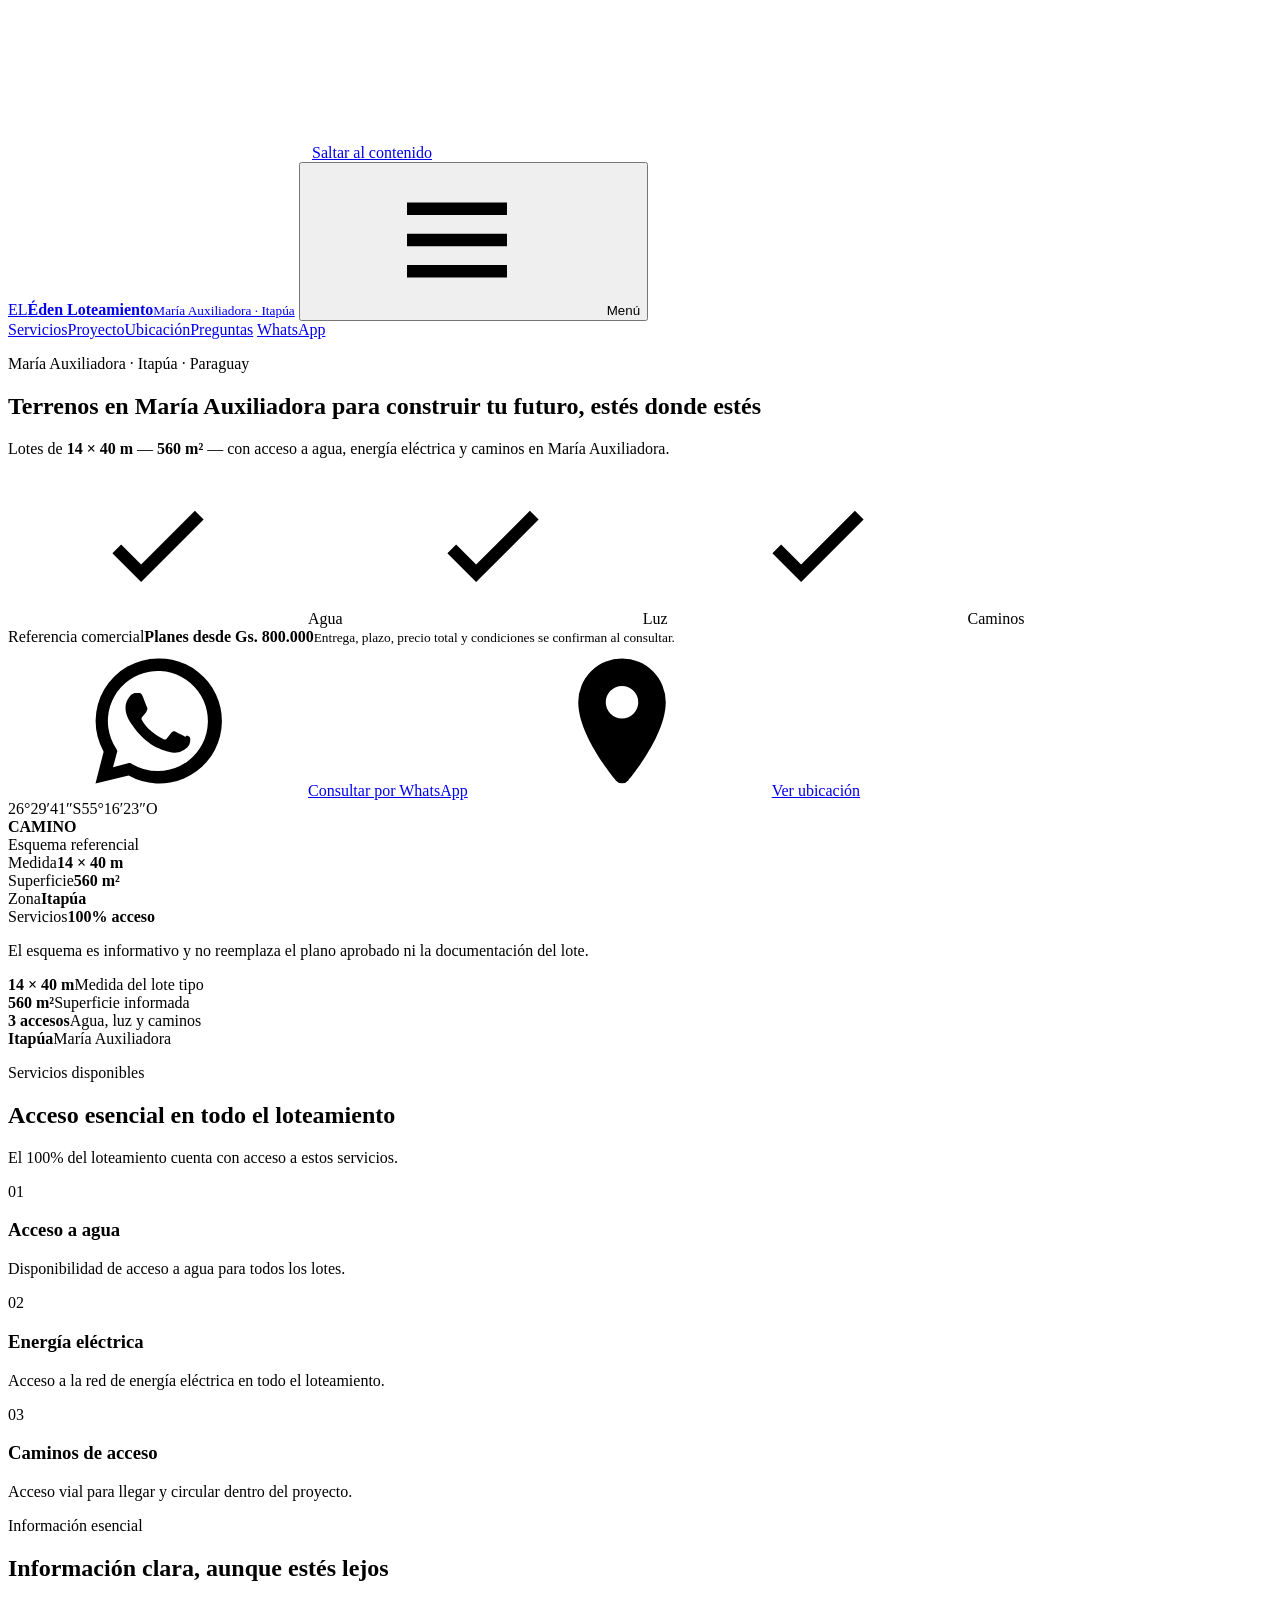
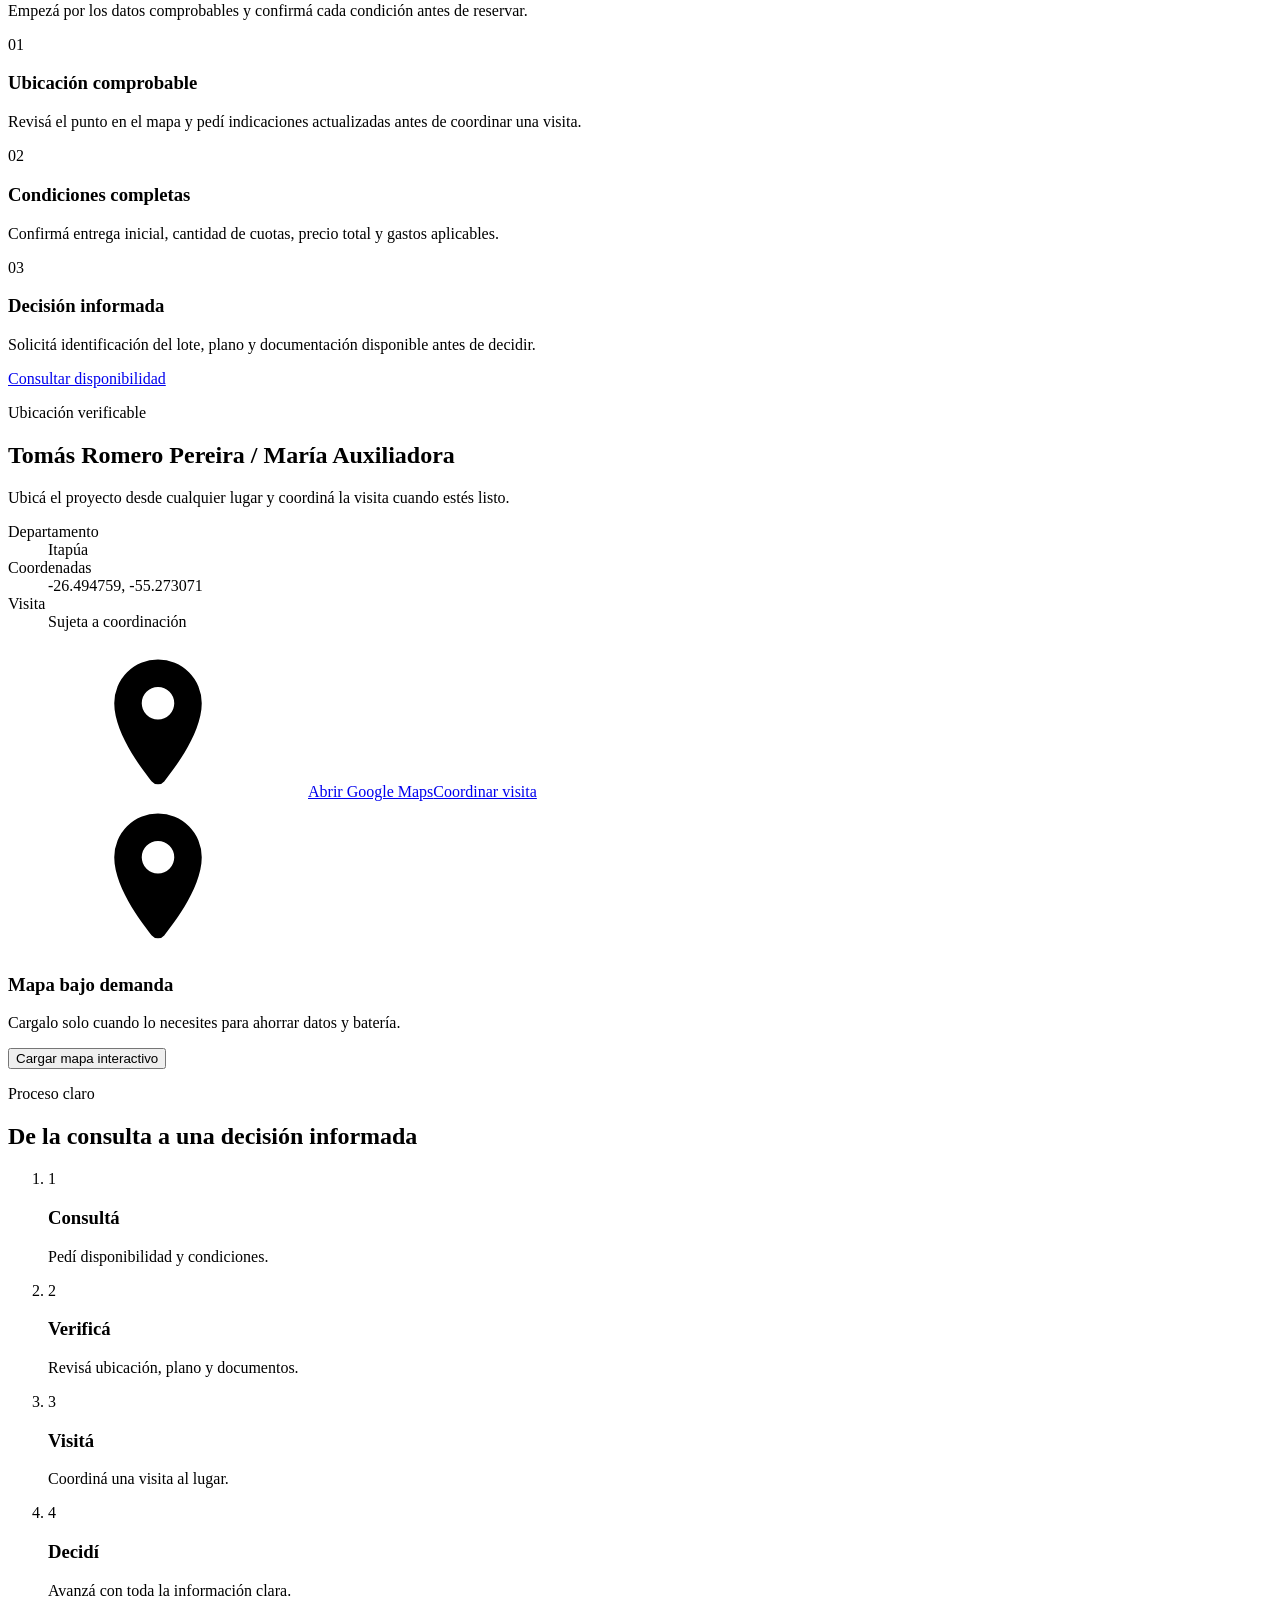
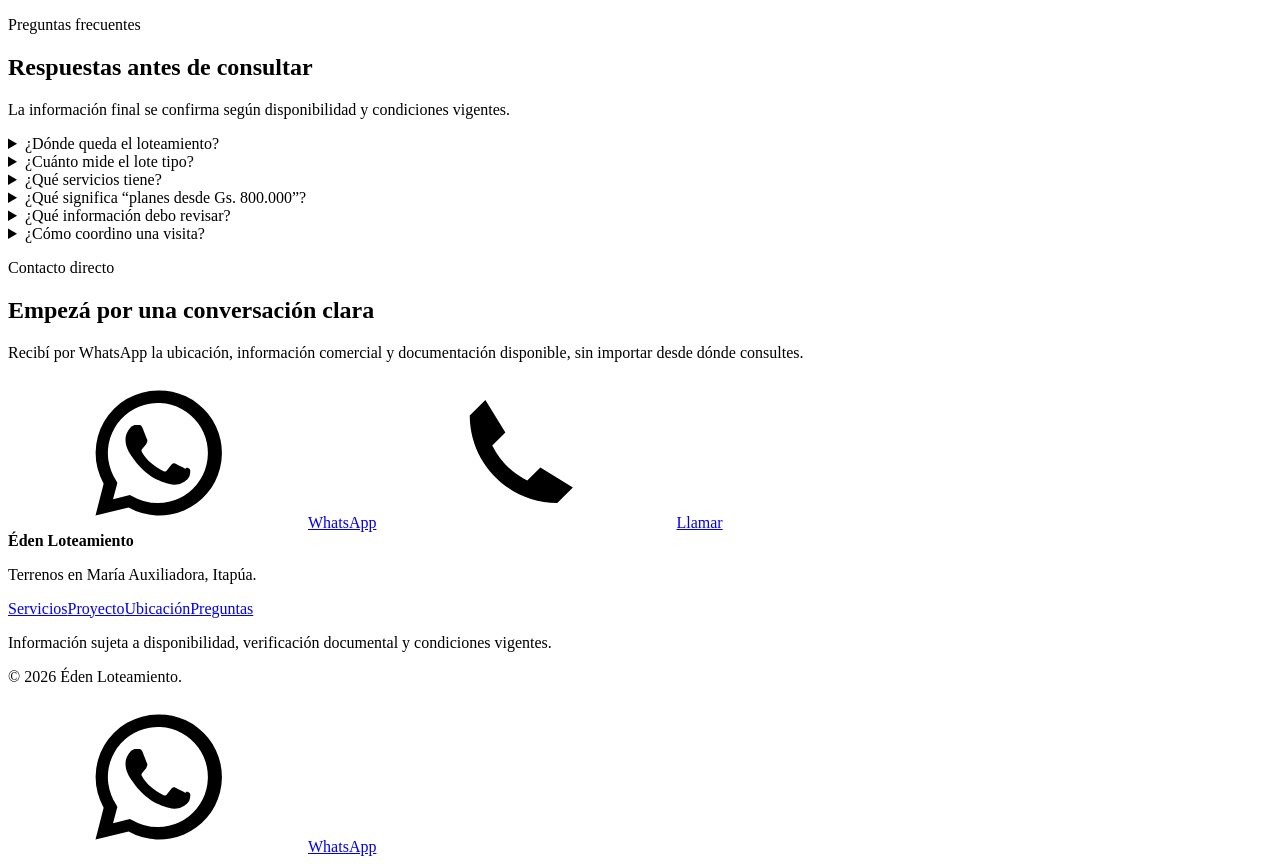
==== commit d8d58b2c: "feat: renovar experiencia UX/UI de la landing" ====
--- a/public/index.html
+++ b/public/index.html
@@ -28,8 +28,7 @@
   <meta name="twitter:image:alt" content="Éden Loteamiento: terrenos en María Auxiliadora de 14 × 40 m">
   <link rel="manifest" href="/site.webmanifest">
   <link rel="icon" type="image/svg+xml" href="data:image/svg+xml,%3Csvg xmlns='http://www.w3.org/2000/svg' viewBox='0 0 64 64'%3E%3Crect width='64' height='64' rx='14' fill='%23fffaf2'/%3E%3Cpath d='M14 45h36M17 37c9-4 21-4 30 0M24 29c5-8 14-10 23-8-2 11-10 19-23 8Z' fill='none' stroke='%231f6b3a' stroke-width='4' stroke-linecap='round'/%3E%3Ctext x='32' y='25' text-anchor='middle' font-size='16' font-family='Arial' font-weight='700' fill='%23123f2a'%3EEL%3C/text%3E%3C/svg%3E">
-  <link rel="stylesheet" href="/assets/css/styles.20260722b.css">
-  <script src="/assets/js/main.20260722.js" defer></script>
+  <link rel="stylesheet" href="/assets/css/styles.20260727.css">
   <script type="application/ld+json">
   {
     "@context": "https://schema.org",
@@ -69,6 +68,7 @@
   </svg>
   <a class="skip-link" href="#contenido">Saltar al contenido</a>
   <header class="site-header">
+    <span class="reading-progress" aria-hidden="true"></span>
     <div class="container header-row">
       <a class="brand" href="#inicio" aria-label="Éden Loteamiento, ir al inicio"><span class="brand-mark" aria-hidden="true">EL</span><span><strong>Éden Loteamiento</strong><small>María Auxiliadora · Itapúa</small></span></a>
       <button class="menu-toggle" type="button" aria-expanded="false" aria-controls="site-nav"><svg aria-hidden="true"><use href="#icon-menu"></use></svg><span>Menú</span></button>
@@ -82,9 +82,9 @@
     <section class="hero" id="inicio">
       <div class="container hero-grid">
         <div class="hero-copy">
-          <p class="eyebrow">Terrenos en María Auxiliadora</p>
-          <h1>Terrenos en María Auxiliadora para construir tu futuro</h1>
-          <p class="hero-lead">Lotes de <strong>14 × 40 m</strong> — <strong>560 m²</strong> — con acceso a agua, energía eléctrica y caminos en Itapúa.</p>
+          <p class="eyebrow">María Auxiliadora · Itapúa · Paraguay</p>
+          <h1>Terrenos en María Auxiliadora para construir tu futuro, estés donde estés</h1>
+          <p class="hero-lead">Lotes de <strong>14 × 40 m</strong> — <strong>560 m²</strong> — con acceso a agua, energía eléctrica y caminos en María Auxiliadora.</p>
           <div class="hero-services" aria-label="Servicios disponibles"><span><svg aria-hidden="true"><use href="#icon-check"></use></svg>Agua</span><span><svg aria-hidden="true"><use href="#icon-check"></use></svg>Luz</span><span><svg aria-hidden="true"><use href="#icon-check"></use></svg>Caminos</span></div>
           <div class="price-note"><span>Referencia comercial</span><strong>Planes desde Gs. 800.000</strong><small>Entrega, plazo, precio total y condiciones se confirman al consultar.</small></div>
           <div class="actions">
@@ -93,10 +93,23 @@
           </div>
         </div>
         <aside class="project-card" aria-label="Ficha rápida del proyecto">
-          <div class="parcel-plan" aria-hidden="true"><span class="parcel-label">Esquema referencial</span></div>
+          <div class="parcel-plan" aria-hidden="true">
+            <div class="parcel-coordinates"><span>26°29′41″S</span><span>55°16′23″O</span></div>
+            <div class="plot-canvas"><i></i><i></i><i></i><i></i><i></i><i></i><i></i><i></i><i></i><i></i><i></i><i></i><b>CAMINO</b></div>
+            <span class="parcel-label">Esquema referencial</span>
+          </div>
           <div class="project-facts"><div><span>Medida</span><strong>14 × 40 m</strong></div><div><span>Superficie</span><strong>560 m²</strong></div><div><span>Zona</span><strong>Itapúa</strong></div><div><span>Servicios</span><strong>100% acceso</strong></div></div>
           <p>El esquema es informativo y no reemplaza el plano aprobado ni la documentación del lote.</p>
         </aside>
+      </div>
+    </section>
+
+    <section class="fact-ribbon" aria-label="Datos principales del loteamiento">
+      <div class="container fact-ribbon-grid">
+        <div><strong>14 × 40 m</strong><span>Medida del lote tipo</span></div>
+        <div><strong>560 m²</strong><span>Superficie informada</span></div>
+        <div><strong>3 accesos</strong><span>Agua, luz y caminos</span></div>
+        <div><strong>Itapúa</strong><span>María Auxiliadora</span></div>
       </div>
     </section>
 
@@ -113,11 +126,11 @@
 
     <section class="section deferred-section" id="proyecto" aria-labelledby="proyecto-title">
       <div class="container">
-        <div class="section-heading"><p class="eyebrow">Información esencial</p><h2 id="proyecto-title">Todo lo necesario antes de elegir</h2><p>Consultá la disponibilidad vigente y confirmá cada condición antes de reservar.</p></div>
+        <div class="section-heading"><p class="eyebrow">Información esencial</p><h2 id="proyecto-title">Información clara, aunque estés lejos</h2><p>Empezá por los datos comprobables y confirmá cada condición antes de reservar.</p></div>
         <div class="feature-grid">
-          <article class="feature-card"><span class="step-number">01</span><h3>Disponibilidad vigente</h3><p>Conocé qué lotes están disponibles y la identificación exacta de cada opción.</p></article>
+          <article class="feature-card"><span class="step-number">01</span><h3>Ubicación comprobable</h3><p>Revisá el punto en el mapa y pedí indicaciones actualizadas antes de coordinar una visita.</p></article>
           <article class="feature-card"><span class="step-number">02</span><h3>Condiciones completas</h3><p>Confirmá entrega inicial, cantidad de cuotas, precio total y gastos aplicables.</p></article>
-          <article class="feature-card"><span class="step-number">03</span><h3>Información verificable</h3><p>Revisá plano, ubicación y documentación disponible antes de decidir.</p></article>
+          <article class="feature-card"><span class="step-number">03</span><h3>Decisión informada</h3><p>Solicitá identificación del lote, plano y documentación disponible antes de decidir.</p></article>
         </div>
         <div class="center-action"><a class="btn btn-primary" href="https://wa.me/595971141032?text=Hola%2C%20quiero%20conocer%20la%20disponibilidad%20vigente%20y%20las%20condiciones%20completas%20de%20los%20lotes." target="_blank" rel="noopener noreferrer" data-track="whatsapp_availability">Consultar disponibilidad</a></div>
       </div>
@@ -125,7 +138,7 @@
 
     <section class="section section-soft deferred-section" id="ubicacion" aria-labelledby="ubicacion-title">
       <div class="container location-grid">
-        <div><p class="eyebrow">Ubicación</p><h2 id="ubicacion-title">Tomás Romero Pereira / María Auxiliadora</h2><p class="section-copy">Comprobá el punto en Google Maps y solicitá indicaciones actualizadas antes de visitar.</p>
+        <div><p class="eyebrow">Ubicación verificable</p><h2 id="ubicacion-title">Tomás Romero Pereira / María Auxiliadora</h2><p class="section-copy">Ubicá el proyecto desde cualquier lugar y coordiná la visita cuando estés listo.</p>
           <dl class="fact-list"><div><dt>Departamento</dt><dd>Itapúa</dd></div><div><dt>Coordenadas</dt><dd>-26.494759, -55.273071</dd></div><div><dt>Visita</dt><dd>Sujeta a coordinación</dd></div></dl>
           <div class="actions"><a class="btn btn-secondary" href="https://maps.app.goo.gl/tpnS1MzXkLu2Yi1o7" target="_blank" rel="noopener noreferrer" data-track="maps_location"><svg aria-hidden="true"><use href="#icon-pin"></use></svg>Abrir Google Maps</a><a class="btn btn-outline" href="https://wa.me/595971141032?text=Hola%2C%20quiero%20coordinar%20una%20visita%20a%20%C3%89den%20Loteamiento." target="_blank" rel="noopener noreferrer" data-track="whatsapp_visit">Coordinar visita</a></div>
         </div>
@@ -134,7 +147,7 @@
     </section>
 
     <section class="section deferred-section" aria-labelledby="proceso-title">
-      <div class="container"><div class="section-heading"><p class="eyebrow">Proceso</p><h2 id="proceso-title">Cuatro pasos antes de reservar</h2></div>
+      <div class="container"><div class="section-heading"><p class="eyebrow">Proceso claro</p><h2 id="proceso-title">De la consulta a una decisión informada</h2></div>
         <ol class="process-grid"><li><span>1</span><div><h3>Consultá</h3><p>Pedí disponibilidad y condiciones.</p></div></li><li><span>2</span><div><h3>Verificá</h3><p>Revisá ubicación, plano y documentos.</p></div></li><li><span>3</span><div><h3>Visitá</h3><p>Coordiná una visita al lugar.</p></div></li><li><span>4</span><div><h3>Decidí</h3><p>Avanzá con toda la información clara.</p></div></li></ol>
       </div>
     </section>
@@ -154,10 +167,11 @@
     </section>
 
     <section class="section contact-section deferred-section" id="contacto" aria-labelledby="contacto-title">
-      <div class="container contact-card"><div><p class="eyebrow">Contacto directo</p><h2 id="contacto-title">Consultá disponibilidad y condiciones</h2><p>Recibí por WhatsApp la ubicación, información comercial y documentación disponible.</p></div><div class="contact-actions"><a class="btn btn-primary" href="https://wa.me/595971141032?text=Hola%2C%20quiero%20consultar%20por%20%C3%89den%20Loteamiento.%20Necesito%20disponibilidad%2C%20condiciones%2C%20ubicaci%C3%B3n%20y%20documentaci%C3%B3n%20disponible." target="_blank" rel="noopener noreferrer" data-track="whatsapp_contact"><svg aria-hidden="true"><use href="#icon-chat"></use></svg>WhatsApp</a><a class="btn btn-outline" href="tel:+595971141032" data-track="phone_contact"><svg aria-hidden="true"><use href="#icon-phone"></use></svg>Llamar</a></div></div>
+      <div class="container contact-card"><div><p class="eyebrow">Contacto directo</p><h2 id="contacto-title">Empezá por una conversación clara</h2><p>Recibí por WhatsApp la ubicación, información comercial y documentación disponible, sin importar desde dónde consultes.</p></div><div class="contact-actions"><a class="btn btn-primary" href="https://wa.me/595971141032?text=Hola%2C%20quiero%20consultar%20por%20%C3%89den%20Loteamiento.%20Necesito%20disponibilidad%2C%20condiciones%2C%20ubicaci%C3%B3n%20y%20documentaci%C3%B3n%20disponible." target="_blank" rel="noopener noreferrer" data-track="whatsapp_contact"><svg aria-hidden="true"><use href="#icon-chat"></use></svg>WhatsApp</a><a class="btn btn-outline" href="tel:+595971141032" data-track="phone_contact"><svg aria-hidden="true"><use href="#icon-phone"></use></svg>Llamar</a></div></div>
     </section>
   </main>
   <footer class="site-footer"><div class="container footer-grid"><div><strong>Éden Loteamiento</strong><p>Terrenos en María Auxiliadora, Itapúa.</p></div><nav aria-label="Enlaces del pie"><a href="#servicios">Servicios</a><a href="#proyecto">Proyecto</a><a href="#ubicacion">Ubicación</a><a href="#faq">Preguntas</a></nav><div><p>Información sujeta a disponibilidad, verificación documental y condiciones vigentes.</p><p>© <span data-year>2026</span> Éden Loteamiento.</p></div></div></footer>
   <a class="floating-whatsapp" href="https://wa.me/595971141032?text=Hola%2C%20quiero%20consultar%20por%20%C3%89den%20Loteamiento." target="_blank" rel="noopener noreferrer" aria-label="Consultar por WhatsApp" data-track="whatsapp_floating"><svg aria-hidden="true"><use href="#icon-chat"></use></svg><span>WhatsApp</span></a>
+  <script id="site-script">document.documentElement.classList.add("js");const mapUrl="https://www.google.com/maps?q=-26.494759,-55.273071&z=15&output=embed",header=document.querySelector(".site-header"),hero=document.querySelector(".hero"),contactSection=document.querySelector(".contact-section"),floating=document.querySelector(".floating-whatsapp"),toggle=document.querySelector(".menu-toggle"),nav=document.querySelector(".site-nav"),mapButton=document.querySelector("[data-load-map]"),mapShell=document.querySelector("[data-map-shell]"),progress=document.querySelector(".reading-progress"),reducedMotion=matchMedia("(prefers-reduced-motion: reduce)"),track=(event,data={})=>{window.dataLayer=window.dataLayer||[];window.dataLayer.push({event,...data});window.zaraz&&typeof window.zaraz.track==="function"&&window.zaraz.track(event,data)};if(header&&toggle&&nav){const close=(focus=false)=>{header.classList.remove("is-open");toggle.setAttribute("aria-expanded","false");focus&&toggle.focus()};toggle.addEventListener("click",()=>{const open=toggle.getAttribute("aria-expanded")!=="true";header.classList.toggle("is-open",open);toggle.setAttribute("aria-expanded",String(open))});nav.addEventListener("click",event=>{event.target.closest("a")&&close()});document.addEventListener("keydown",event=>{event.key==="Escape"&&header.classList.contains("is-open")&&close(true)});document.addEventListener("click",event=>{header.classList.contains("is-open")&&!header.contains(event.target)&&close()})}if(hero&&"IntersectionObserver"in window){new IntersectionObserver(([entry])=>header?.classList.toggle("is-compact",!entry.isIntersecting),{threshold:.12}).observe(hero)}if(progress||floating){let ticking=false;const updateViewport=()=>{if(progress&&!reducedMotion.matches){const range=document.documentElement.scrollHeight-innerHeight,ratio=range>0?scrollY/range:0;progress.style.transform=`scaleX(${Math.min(1,Math.max(0,ratio))})`}if(floating){const visible=element=>{if(!element)return false;const rect=element.getBoundingClientRect();return rect.top<innerHeight&&rect.bottom>0};floating.classList.toggle("is-suppressed",visible(hero)||visible(contactSection))}ticking=false};addEventListener("scroll",()=>{ticking||(ticking=true,requestAnimationFrame(updateViewport))},{passive:true});addEventListener("resize",updateViewport,{passive:true});updateViewport()}const revealTargets=document.querySelectorAll(".section-heading,.service-card,.feature-card,.location-grid>*,.process-grid li,.faq-layout>*,.contact-card,.fact-ribbon-grid>div");if(!reducedMotion.matches&&"IntersectionObserver"in window){document.documentElement.classList.add("motion-ready");revealTargets.forEach((element,index)=>{element.dataset.reveal="";element.style.setProperty("--reveal-delay",`${index%4*70}ms`)});const revealObserver=new IntersectionObserver(entries=>entries.forEach(entry=>{entry.isIntersecting&&(entry.target.classList.add("is-visible"),revealObserver.unobserve(entry.target))}),{rootMargin:"0px 0px -8%",threshold:.08});requestAnimationFrame(()=>revealTargets.forEach(element=>revealObserver.observe(element)))}mapButton&&mapShell&&mapButton.addEventListener("click",()=>{mapShell.classList.add("is-loading");const iframe=document.createElement("iframe");iframe.src=mapUrl;iframe.title="Ubicación de Éden Loteamiento en María Auxiliadora";iframe.loading="eager";iframe.referrerPolicy="no-referrer-when-downgrade";iframe.allowFullscreen=true;iframe.addEventListener("load",()=>mapShell.classList.remove("is-loading"),{once:true});mapShell.replaceChildren(iframe);track("map_loaded",{placement:"location"})},{once:true});document.querySelectorAll("[data-track]").forEach(element=>element.addEventListener("click",()=>track("contact_action",{action:element.dataset.track,destination:element.getAttribute("href")||""})));const faqItems=document.querySelectorAll("details");faqItems.forEach(item=>item.addEventListener("toggle",()=>{if(item.open){faqItems.forEach(other=>{other!==item&&(other.open=false)});track("faq_open",{question:item.querySelector("summary")?.textContent.trim()||""})}}));const year=document.querySelector("[data-year]");year&&(year.textContent=String(new Date().getFullYear()));</script>
 </body>
 </html>
